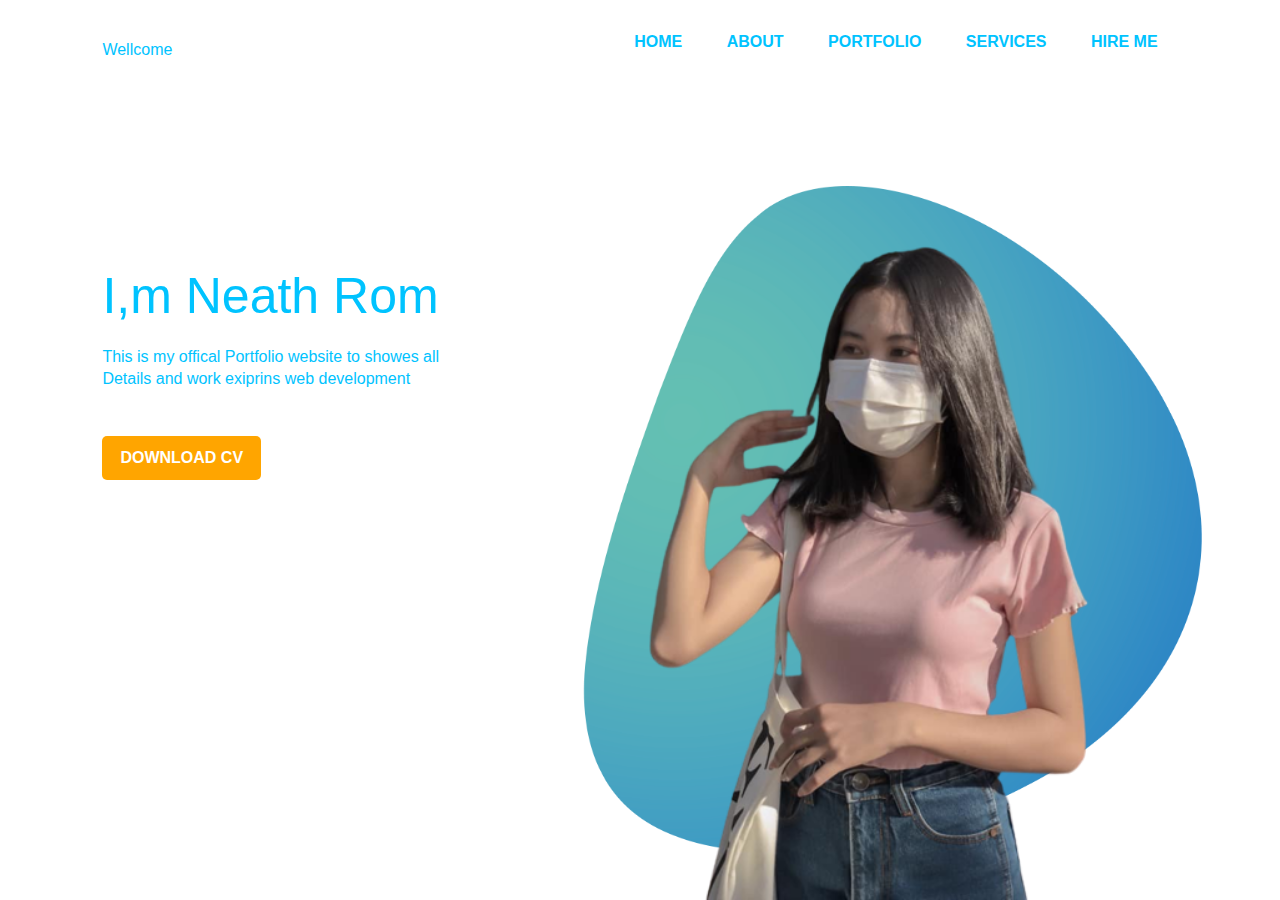
==== index.html @ 09c6bb6c "Add files via upload" ====
<!DOCTYPE html>
<html lang="en">
<head>
    <meta charset="UTF-8">
    <meta http-equiv="X-UA-Compatible" content="IE=edge">
    <meta name="viewport" content="width=device-width, initial-scale=1.0">
    <title>Personle Portfolio Website By Tayninh</title>
    <link rel="stylesheet" href="style.css">
    <link href="https://cdn.jsdelivr.net/npm/bootstrap@5.2.3/dist/css/bootstrap.min.css" rel="stylesheet">
    <script src="https://cdn.jsdelivr.net/npm/bootstrap@5.2.3/dist/js/bootstrap.bundle.min.js"></script>
</head>
<body>
    <div class="hero">
        <nav>
            <span>Wellcome</span></h1>
            <ul>
                <li><a href="#">HOME</a></li>
                <li><a href="#">ABOUT</a></li>
                <li><a href="#">PORTFOLIO</a></li>
                <li><a href="#">SERVICES</a></li>
                <li><a href="#">HIRE ME</a></li>
            </ul>
        </nav>
        <div class="detel">
            <h1>I,m Neath <span>Rom</span></h1>
            <p>This is my offical Portfolio website to showes all
                <br>Details and work exiprins web development
            </p>
            <a href="#">DOWNLOAD CV</a>
        </div>
        <div class="images">
            <img src="images/shape1.png" class="shape">
            <img src="images/girl.png" class="girl">
        </div>
    </div>
</body>
</html>
---- style.css ----
*{
    margin: 0;
    padding: 0;
    font-family: sans-serif;
}

.hero{
    position: relative;
    width: 100%;
    height: 100vh;
    background: #ffffff;
}
nav{
    display: flex;
    width: 84%;
    margin: auto;
    padding: 20px 0;
    align-items: center;
    justify-content: space-between;
}
nav ul li{
    display: inline-block;
    list-style: none;
    margin: 10px 20px;

}

nav ul li a{
    text-decoration: none;
    color: rgb(0, 195, 255);
    font-weight: bold;
}

nav ul li a:hover{
    color: rgb(0, 195, 255);
}
.detel{
    margin-left: 8%;
    margin-top: 13%;
    

}
.detel h1{
    font-size: 50PX;
    color: rgb(0, 195, 255);
    margin-bottom: 20PX;
}
span{
    color: rgb(0, 195, 255);
}
.detel p{
    color:rgb(0, 195, 255);
    line-height: 22px;
}
.detel a{
    background: orange;
    color: white;
    padding: 10px 18px;
    text-decoration: none;
    font-weight: bold;
    display: inline-block;
    margin: 30px 0;
    border-radius: 5px;

}

.images {
    width: 45%;
    height: 80%;
    position: absolute;
    bottom: 0;
    right: 100px;
}
.images img{
    height: 100%;
    position: absolute;
    left: 50%;
    bottom: 0;
    transform: translateX(-50%);
    transition: bottom 1s, left 1s;
}
.images:hover .shape{
    bottom: 40px;
}
.images:hover .girl{
    left: 45%;
}
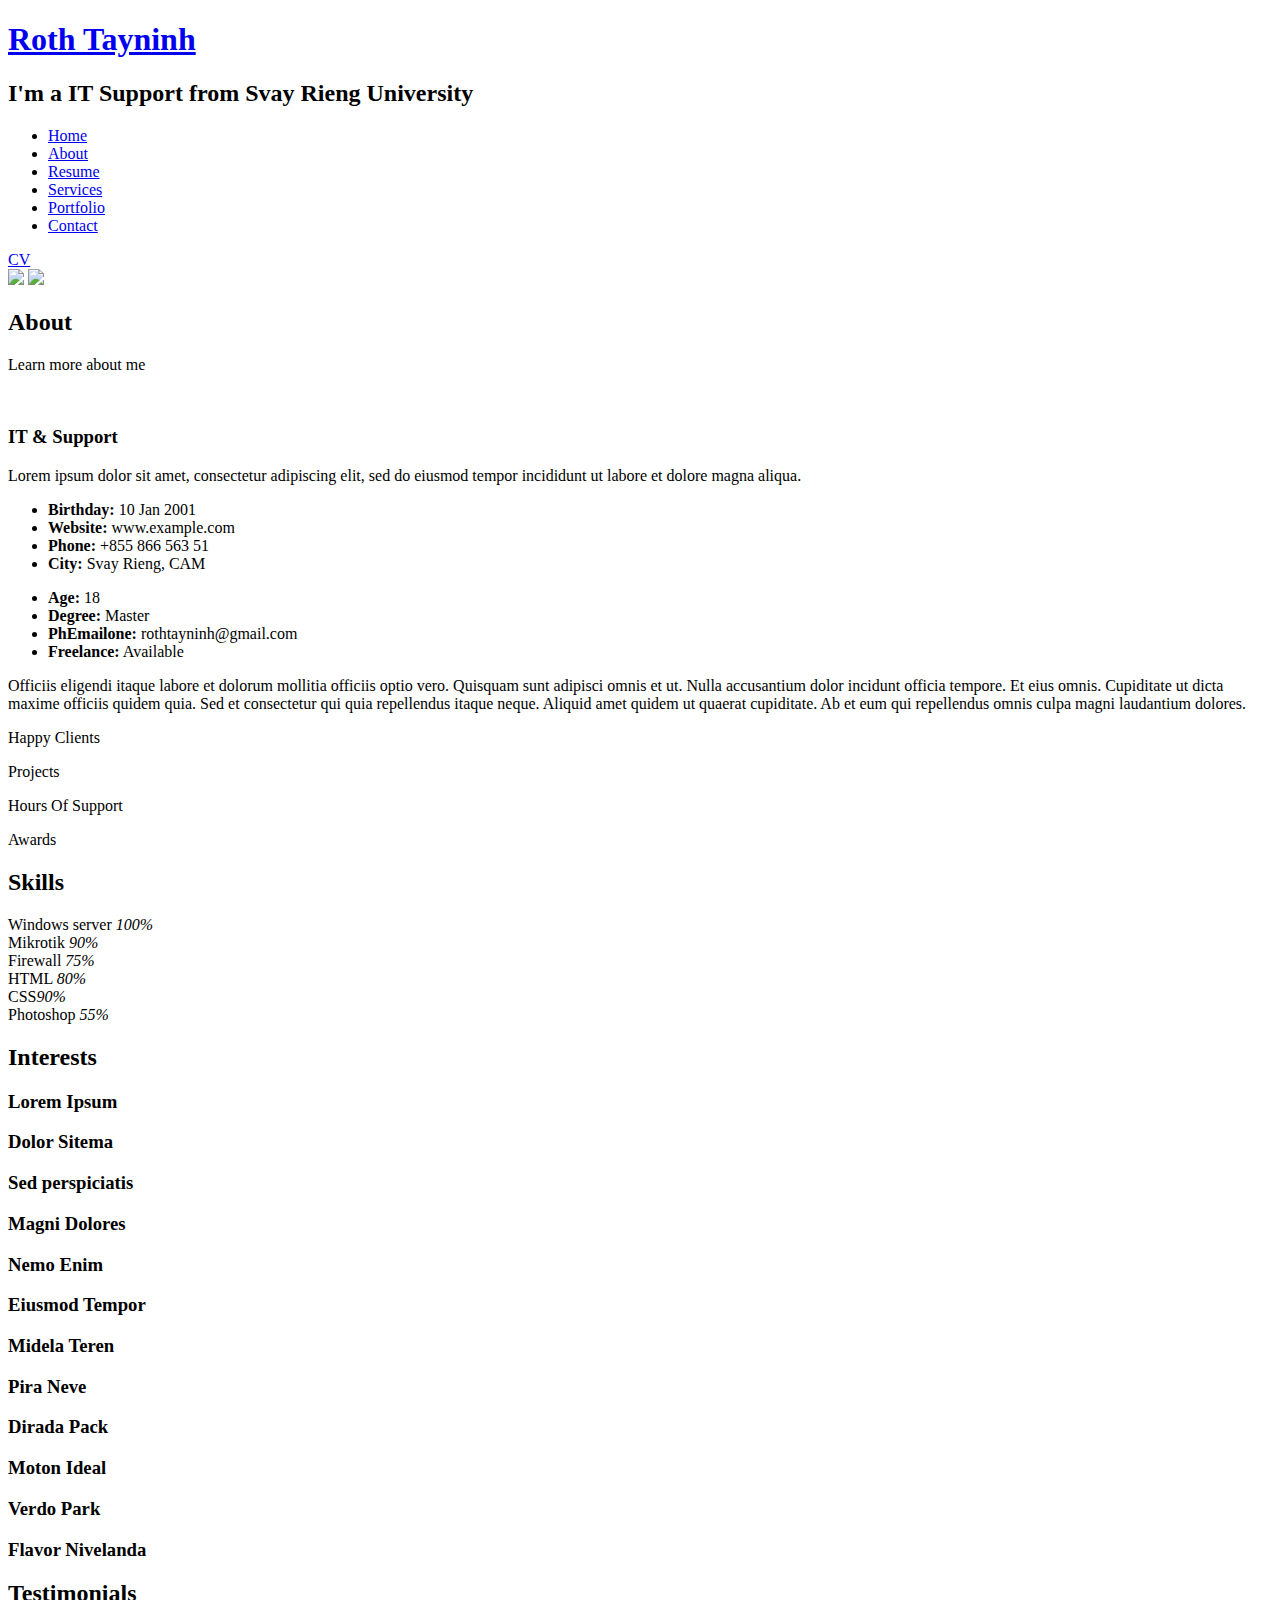
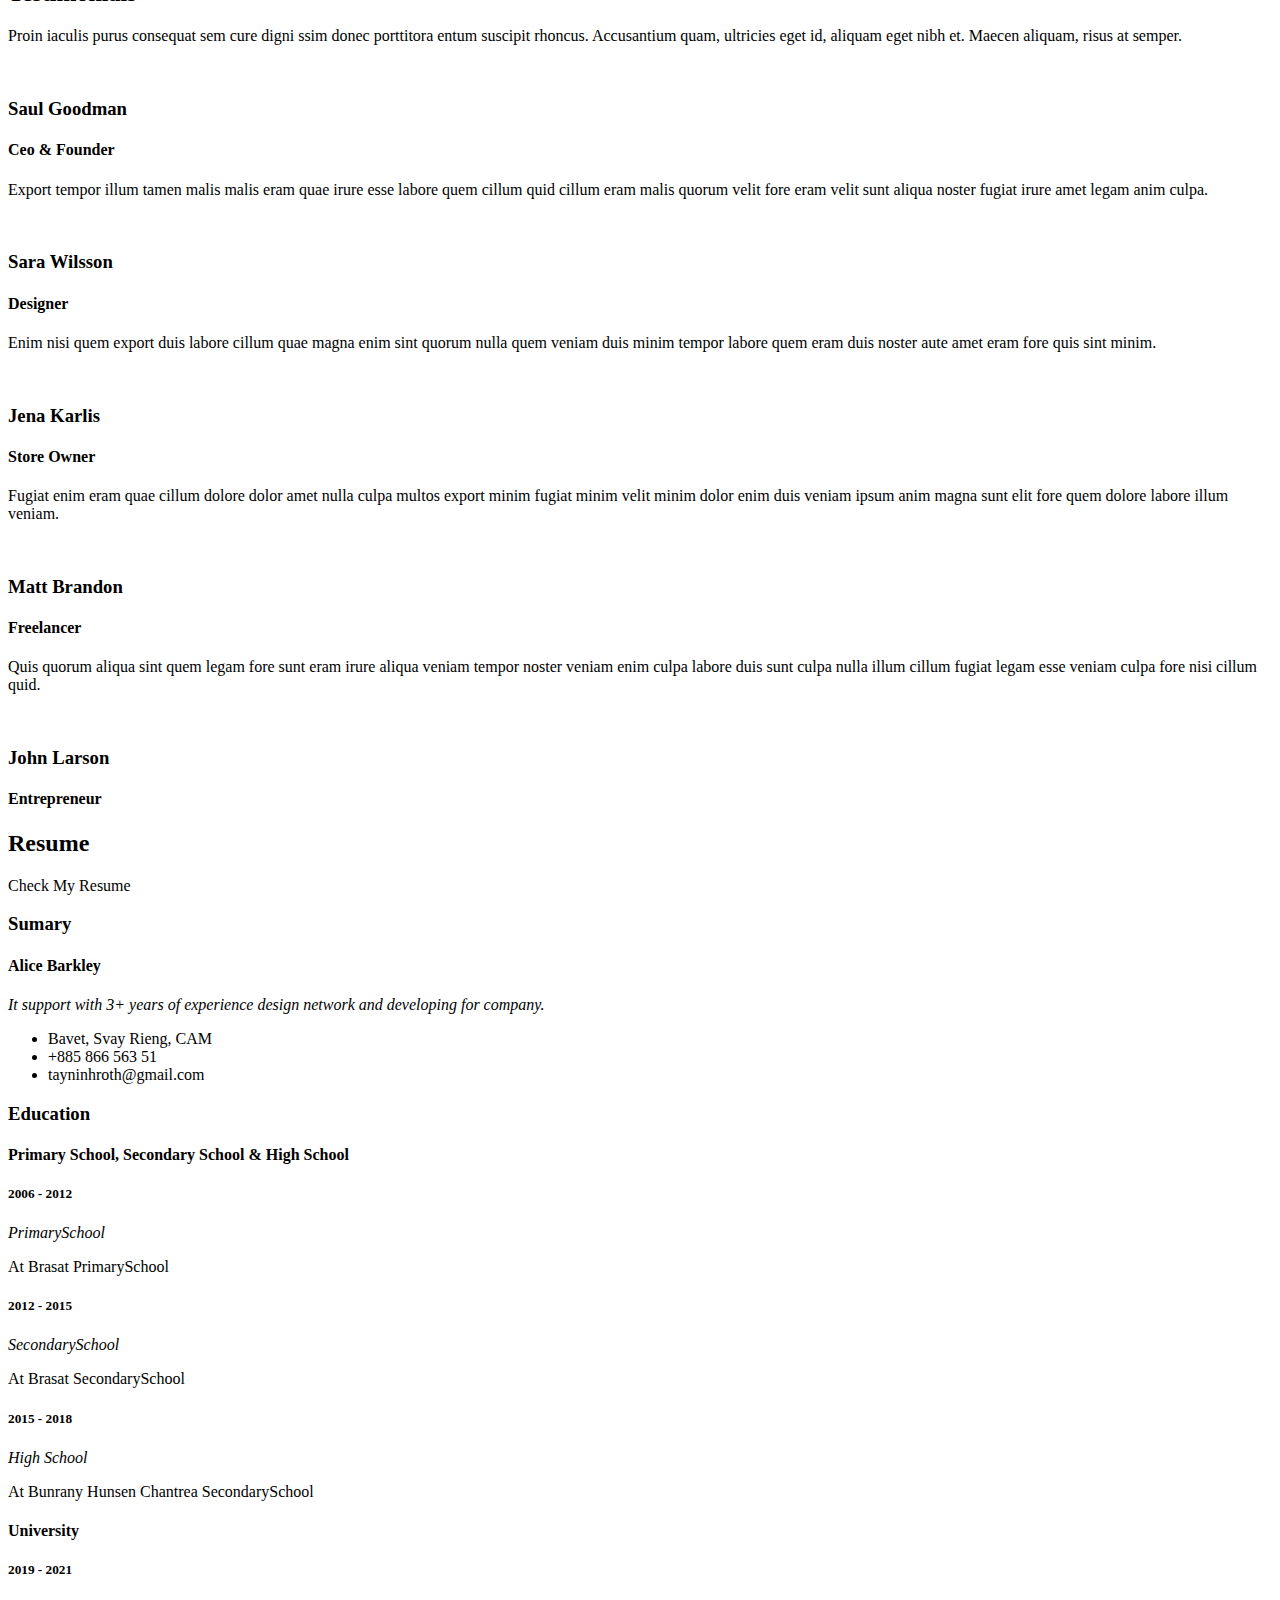
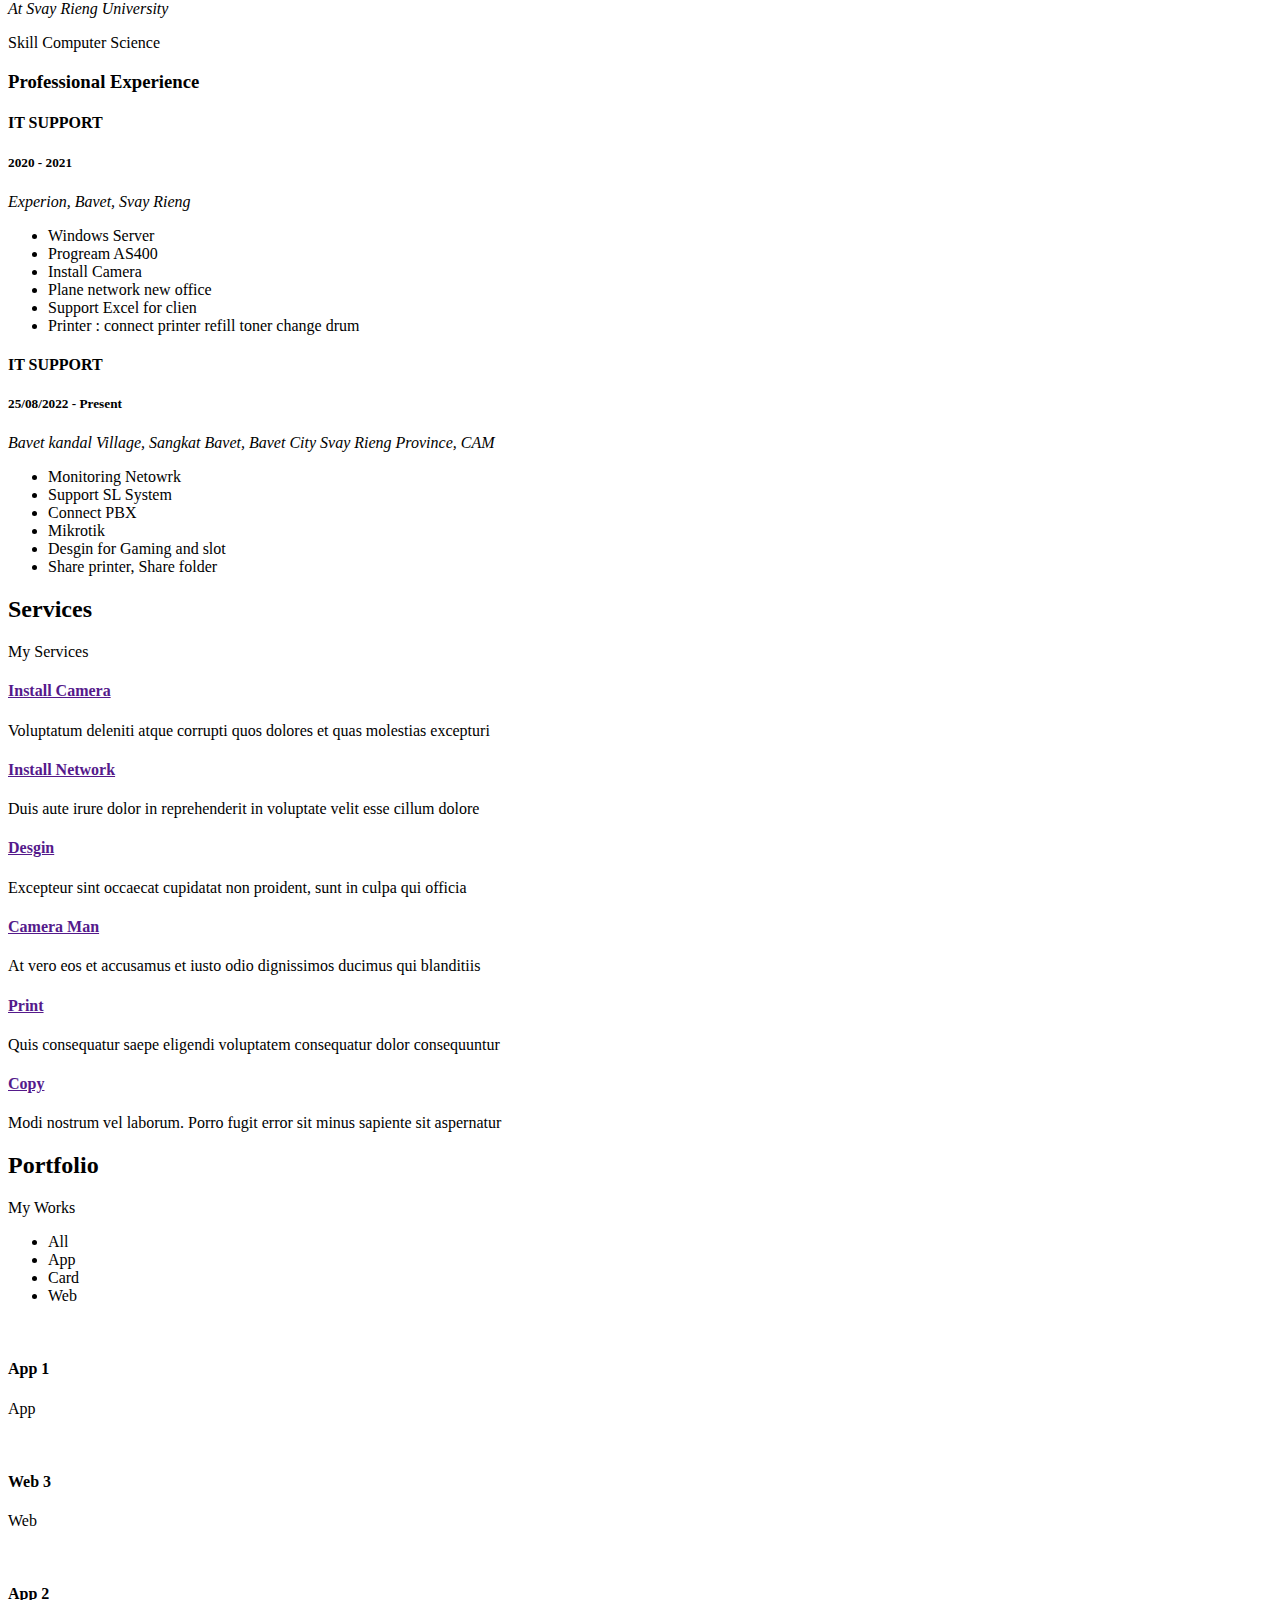
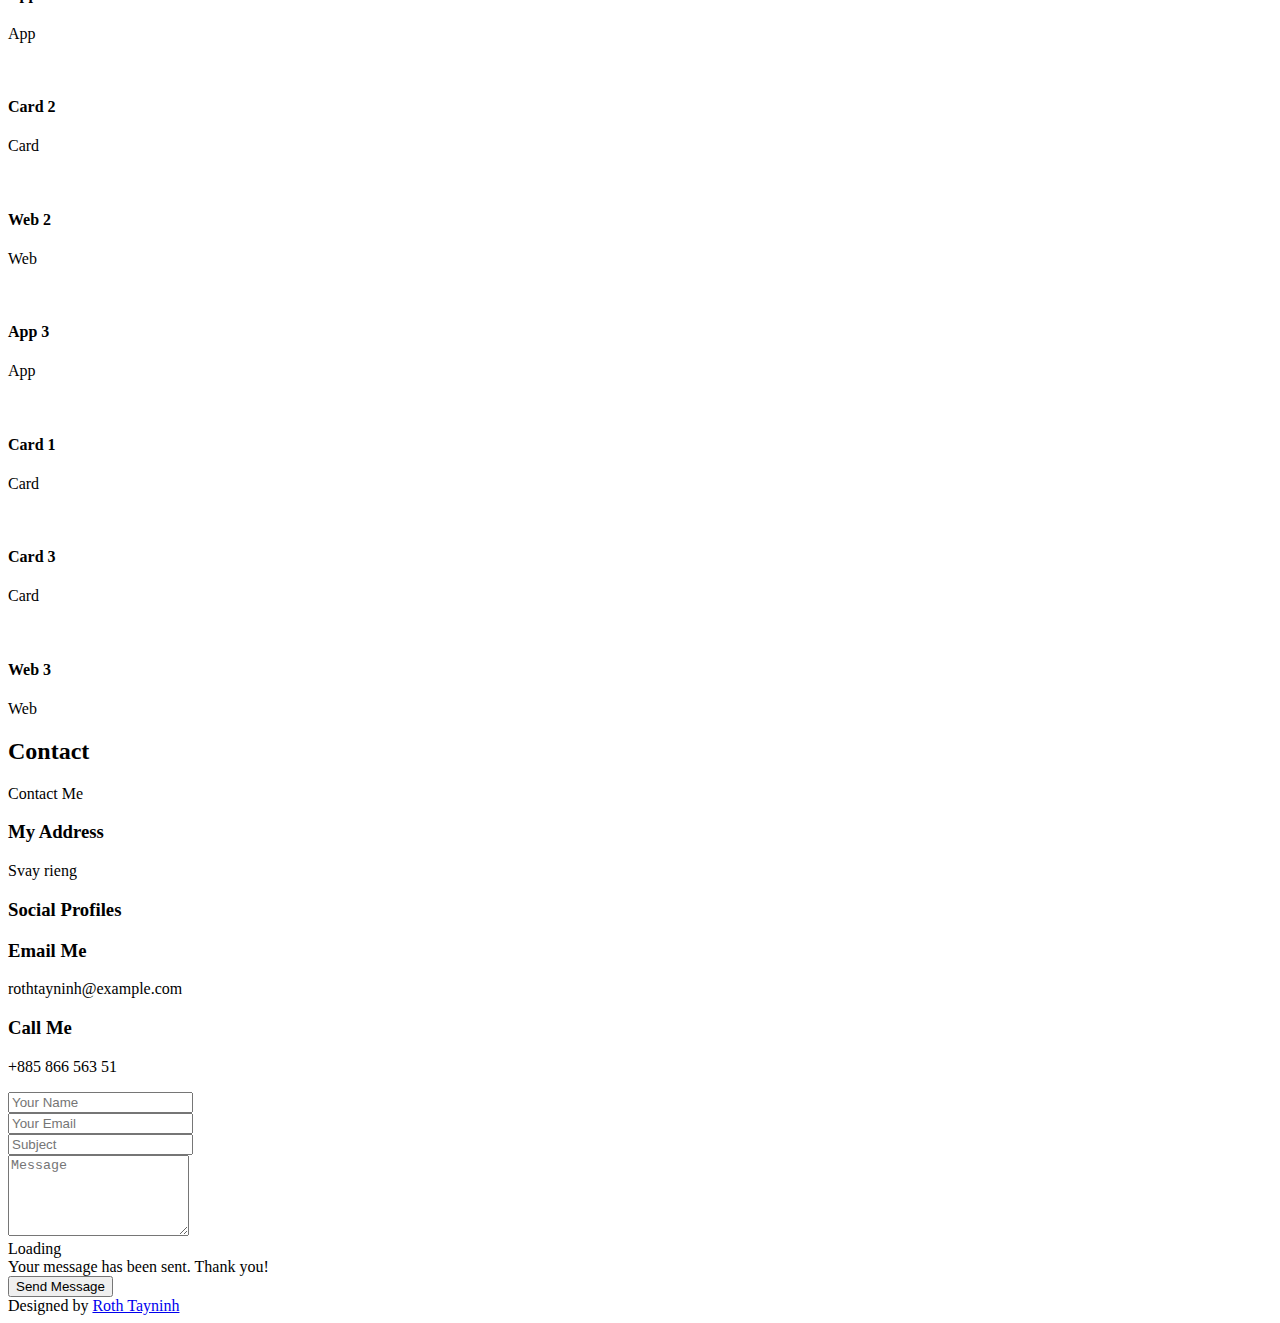
==== commit 0a37ee37: "Add files via upload" ====
--- a/index.html
+++ b/index.html
@@ -1,37 +1,794 @@
 <!DOCTYPE html>
 <html lang="en">
+
 <head>
-    <meta charset="UTF-8">
-    <meta http-equiv="X-UA-Compatible" content="IE=edge">
-    <meta name="viewport" content="width=device-width, initial-scale=1.0">
-    <title>Personle Portfolio Website By Tayninh</title>
-    <link rel="stylesheet" href="style.css">
-    <link href="https://cdn.jsdelivr.net/npm/bootstrap@5.2.3/dist/css/bootstrap.min.css" rel="stylesheet">
-    <script src="https://cdn.jsdelivr.net/npm/bootstrap@5.2.3/dist/js/bootstrap.bundle.min.js"></script>
+  <meta charset="utf-8">
+  <meta content="width=device-width, initial-scale=1.0" name="viewport">
+
+  <title>Personal Bootstrap Template</title>
+  <meta content="" name="description">
+  <meta content="" name="keywords">
+
+  <!-- Favicons -->
+  <link href="assets/img/favicon.png" rel="icon">
+  <link href="assets/img/apple-touch-icon.png" rel="apple-touch-icon">
+
+  <!-- Google Fonts -->
+  <link href="https://fonts.googleapis.com/css?family=Open+Sans:300,300i,400,400i,600,600i,700,700i|Raleway:300,300i,400,400i,500,500i,600,600i,700,700i|Poppins:300,300i,400,400i,500,500i,600,600i,700,700i" rel="stylesheet">
+
+  <!-- Vendor CSS Files -->
+  <link href="assets/vendor/bootstrap/css/bootstrap.min.css" rel="stylesheet">
+  <link href="assets/vendor/bootstrap-icons/bootstrap-icons.css" rel="stylesheet">
+  <link href="assets/vendor/boxicons/css/boxicons.min.css" rel="stylesheet">
+  <link href="assets/vendor/glightbox/css/glightbox.min.css" rel="stylesheet">
+  <link href="assets/vendor/remixicon/remixicon.css" rel="stylesheet">
+  <link href="assets/vendor/swiper/swiper-bundle.min.css" rel="stylesheet">
+
+  <!-- Template Main CSS File -->
+  <link href="assets/css/style.css" rel="stylesheet">
+
+  <!-- =======================================================
+  * Template Name: Personal
+  * Updated: Jul 27 2023 with Bootstrap v5.3.1
+  * Template URL: https://bootstrapmade.com/personal-free-resume-bootstrap-template/
+  * Author: BootstrapMade.com
+  * License: https://bootstrapmade.com/license/
+  ======================================================== -->
 </head>
+
 <body>
-    <div class="hero">
-        <nav>
-            <span>Wellcome</span></h1>
+
+  <!-- ======= Header ======= -->
+  <header id="header">
+    <div class="container">
+
+      <h1><a href="index.html">Roth Tayninh</a></h1>
+      <!-- Uncomment below if you prefer to use an image logo -->
+      <!-- <a href="index.html" class="mr-auto"><img src="assets/img/logo.png" alt="" class="img-fluid"></a> -->
+      <h2>I'm a <span>IT Support</span> from Svay Rieng University</h2>
+
+      <nav id="navbar" class="navbar">
+        <ul>
+          <li><a class="nav-link active" href="#header">Home</a></li>
+          <li><a class="nav-link" href="#about">About</a></li>
+          <li><a class="nav-link" href="#resume">Resume</a></li>
+          <li><a class="nav-link" href="#services">Services</a></li>
+          <li><a class="nav-link" href="#portfolio">Portfolio</a></li>
+          <li><a class="nav-link" href="#contact">Contact</a></li>
+        </ul>
+        <i class="bi bi-list mobile-nav-toggle"></i>
+      </nav><!-- .navbar -->
+
+      <div class="social-links">
+        <a href="#" class="facebook"><i class="bi bi-facebook"></i></a>
+        <a href="#" class="instagram"><i class="bi bi-instagram"></i></a>
+        <a href="https://t.me/rothtayninh" class="telegram"><i class="bi bi-telegram"></i></a>
+        <a href="https://www.youtube.com/channel/UCRRHd4rrUDkobXG93uAYiHg" class="youtube"><i class="bi bi-youtube"></i></a>
+        <a href="assets/img/cv.pdf" download>CV</a>
+      </div>
+    </div>
+  </header><!-- End Header -->
+  <div class="images">
+    <img src="assets/img/shape1.png" class="shape">
+    <img src="assets/img/girl.png" class="girl">
+</div>
+
+  <!-- ======= About Section ======= -->
+  <section id="about" class="about">
+
+    <!-- ======= About Me ======= -->
+    <div class="about-me container">
+
+      <div class="section-title">
+        <h2>About</h2>
+        <p>Learn more about me</p>
+      </div>
+
+      <div class="row">
+        <div class="col-lg-4" data-aos="fade-right">
+          <img src="assets/img/me1.png" class="img-fluid" alt="">
+        </div>
+        <div class="col-lg-8 pt-4 pt-lg-0 content" data-aos="fade-left">
+          <h3>IT &amp; Support</h3>
+          <p class="fst-italic">
+            Lorem ipsum dolor sit amet, consectetur adipiscing elit, sed do eiusmod tempor incididunt ut labore et dolore
+            magna aliqua.
+          </p>
+          <div class="row">
+            <div class="col-lg-6">
+              <ul>
+                <li><i class="bi bi-chevron-right"></i> <strong>Birthday:</strong> <span>10 Jan 2001</span></li>
+                <li><i class="bi bi-chevron-right"></i> <strong>Website:</strong> <span>www.example.com</span></li>
+                <li><i class="bi bi-chevron-right"></i> <strong>Phone:</strong> <span>+855 866 563 51</span></li>
+                <li><i class="bi bi-chevron-right"></i> <strong>City:</strong> <span>Svay Rieng, CAM</span></li>
+              </ul>
+            </div>
+            <div class="col-lg-6">
+              <ul>
+                <li><i class="bi bi-chevron-right"></i> <strong>Age:</strong> <span>18</span></li>
+                <li><i class="bi bi-chevron-right"></i> <strong>Degree:</strong> <span>Master</span></li>
+                <li><i class="bi bi-chevron-right"></i> <strong>PhEmailone:</strong> <span>rothtayninh@gmail.com</span></li>
+                <li><i class="bi bi-chevron-right"></i> <strong>Freelance:</strong> <span>Available</span></li>
+              </ul>
+            </div>
+          </div>
+          <p>
+            Officiis eligendi itaque labore et dolorum mollitia officiis optio vero. Quisquam sunt adipisci omnis et ut. Nulla accusantium dolor incidunt officia tempore. Et eius omnis.
+            Cupiditate ut dicta maxime officiis quidem quia. Sed et consectetur qui quia repellendus itaque neque. Aliquid amet quidem ut quaerat cupiditate. Ab et eum qui repellendus omnis culpa magni laudantium dolores.
+          </p>
+        </div>
+      </div>
+
+    </div><!-- End About Me -->
+
+    <!-- ======= Counts ======= -->
+    <div class="counts container">
+
+      <div class="row">
+
+        <div class="col-lg-3 col-md-6">
+          <div class="count-box">
+            <i class="bi bi-emoji-smile"></i>
+            <span data-purecounter-start="0" data-purecounter-end="232" data-purecounter-duration="1" class="purecounter"></span>
+            <p>Happy Clients</p>
+          </div>
+        </div>
+
+        <div class="col-lg-3 col-md-6 mt-5 mt-md-0">
+          <div class="count-box">
+            <i class="bi bi-journal-richtext"></i>
+            <span data-purecounter-start="0" data-purecounter-end="521" data-purecounter-duration="1" class="purecounter"></span>
+            <p>Projects</p>
+          </div>
+        </div>
+
+        <div class="col-lg-3 col-md-6 mt-5 mt-lg-0">
+          <div class="count-box">
+            <i class="bi bi-headset"></i>
+            <span data-purecounter-start="0" data-purecounter-end="1463" data-purecounter-duration="1" class="purecounter"></span>
+            <p>Hours Of Support</p>
+          </div>
+        </div>
+
+        <div class="col-lg-3 col-md-6 mt-5 mt-lg-0">
+          <div class="count-box">
+            <i class="bi bi-award"></i>
+            <span data-purecounter-start="0" data-purecounter-end="24" data-purecounter-duration="1" class="purecounter"></span>
+            <p>Awards</p>
+          </div>
+        </div>
+
+      </div>
+
+    </div><!-- End Counts -->
+
+    <!-- ======= Skills  ======= -->
+    <div class="skills container">
+
+      <div class="section-title">
+        <h2>Skills</h2>
+      </div>
+
+      <div class="row skills-content">
+
+        <div class="col-lg-6">
+
+          <div class="progress">
+            <span class="skill">Windows server <i class="val">100%</i></span>
+            <div class="progress-bar-wrap">
+              <div class="progress-bar" role="progressbar" aria-valuenow="100" aria-valuemin="0" aria-valuemax="100"></div>
+            </div>
+          </div>
+
+          <div class="progress">
+            <span class="skill">Mikrotik <i class="val">90%</i></span>
+            <div class="progress-bar-wrap">
+              <div class="progress-bar" role="progressbar" aria-valuenow="90" aria-valuemin="0" aria-valuemax="100"></div>
+            </div>
+          </div>
+
+          <div class="progress">
+            <span class="skill">Firewall <i class="val">75%</i></span>
+            <div class="progress-bar-wrap">
+              <div class="progress-bar" role="progressbar" aria-valuenow="75" aria-valuemin="0" aria-valuemax="100"></div>
+            </div>
+          </div>
+
+        </div>
+
+        <div class="col-lg-6">
+
+          <div class="progress">
+            <span class="skill">HTML <i class="val">80%</i></span>
+            <div class="progress-bar-wrap">
+              <div class="progress-bar" role="progressbar" aria-valuenow="80" aria-valuemin="0" aria-valuemax="100"></div>
+            </div>
+          </div>
+
+          <div class="progress">
+            <span class="skill">CSS<i class="val">90%</i></span>
+            <div class="progress-bar-wrap">
+              <div class="progress-bar" role="progressbar" aria-valuenow="90" aria-valuemin="0" aria-valuemax="100"></div>
+            </div>
+          </div>
+
+          <div class="progress">
+            <span class="skill">Photoshop <i class="val">55%</i></span>
+            <div class="progress-bar-wrap">
+              <div class="progress-bar" role="progressbar" aria-valuenow="55" aria-valuemin="0" aria-valuemax="100"></div>
+            </div>
+          </div>
+
+        </div>
+
+      </div>
+
+    </div><!-- End Skills -->
+
+    <!-- ======= Interests ======= -->
+    <div class="interests container">
+
+      <div class="section-title">
+        <h2>Interests</h2>
+      </div>
+
+      <div class="row">
+        <div class="col-lg-3 col-md-4">
+          <div class="icon-box">
+            <i class="ri-store-line" style="color: #ffbb2c;"></i>
+            <h3>Lorem Ipsum</h3>
+          </div>
+        </div>
+        <div class="col-lg-3 col-md-4 mt-4 mt-md-0">
+          <div class="icon-box">
+            <i class="ri-bar-chart-box-line" style="color: #5578ff;"></i>
+            <h3>Dolor Sitema</h3>
+          </div>
+        </div>
+        <div class="col-lg-3 col-md-4 mt-4 mt-md-0">
+          <div class="icon-box">
+            <i class="ri-calendar-todo-line" style="color: #e80368;"></i>
+            <h3>Sed perspiciatis</h3>
+          </div>
+        </div>
+        <div class="col-lg-3 col-md-4 mt-4 mt-lg-0">
+          <div class="icon-box">
+            <i class="ri-paint-brush-line" style="color: #e361ff;"></i>
+            <h3>Magni Dolores</h3>
+          </div>
+        </div>
+        <div class="col-lg-3 col-md-4 mt-4">
+          <div class="icon-box">
+            <i class="ri-database-2-line" style="color: #47aeff;"></i>
+            <h3>Nemo Enim</h3>
+          </div>
+        </div>
+        <div class="col-lg-3 col-md-4 mt-4">
+          <div class="icon-box">
+            <i class="ri-gradienter-line" style="color: #ffa76e;"></i>
+            <h3>Eiusmod Tempor</h3>
+          </div>
+        </div>
+        <div class="col-lg-3 col-md-4 mt-4">
+          <div class="icon-box">
+            <i class="ri-file-list-3-line" style="color: #11dbcf;"></i>
+            <h3>Midela Teren</h3>
+          </div>
+        </div>
+        <div class="col-lg-3 col-md-4 mt-4">
+          <div class="icon-box">
+            <i class="ri-price-tag-2-line" style="color: #4233ff;"></i>
+            <h3>Pira Neve</h3>
+          </div>
+        </div>
+        <div class="col-lg-3 col-md-4 mt-4">
+          <div class="icon-box">
+            <i class="ri-anchor-line" style="color: #b2904f;"></i>
+            <h3>Dirada Pack</h3>
+          </div>
+        </div>
+        <div class="col-lg-3 col-md-4 mt-4">
+          <div class="icon-box">
+            <i class="ri-disc-line" style="color: #b20969;"></i>
+            <h3>Moton Ideal</h3>
+          </div>
+        </div>
+        <div class="col-lg-3 col-md-4 mt-4">
+          <div class="icon-box">
+            <i class="ri-base-station-line" style="color: #ff5828;"></i>
+            <h3>Verdo Park</h3>
+          </div>
+        </div>
+        <div class="col-lg-3 col-md-4 mt-4">
+          <div class="icon-box">
+            <i class="ri-fingerprint-line" style="color: #29cc61;"></i>
+            <h3>Flavor Nivelanda</h3>
+          </div>
+        </div>
+      </div>
+
+    </div><!-- End Interests -->
+
+    <!-- ======= Testimonials ======= -->
+    <div class="testimonials container">
+
+      <div class="section-title">
+        <h2>Testimonials</h2>
+      </div>
+
+      <div class="testimonials-slider swiper" data-aos="fade-up" data-aos-delay="100">
+        <div class="swiper-wrapper">
+
+          <div class="swiper-slide">
+            <div class="testimonial-item">
+              <p>
+                <i class="bx bxs-quote-alt-left quote-icon-left"></i>
+                Proin iaculis purus consequat sem cure digni ssim donec porttitora entum suscipit rhoncus. Accusantium quam, ultricies eget id, aliquam eget nibh et. Maecen aliquam, risus at semper.
+                <i class="bx bxs-quote-alt-right quote-icon-right"></i>
+              </p>
+              <img src="assets/img/testimonials/testimonials-1.jpg" class="testimonial-img" alt="">
+              <h3>Saul Goodman</h3>
+              <h4>Ceo &amp; Founder</h4>
+            </div>
+          </div><!-- End testimonial item -->
+
+          <div class="swiper-slide">
+            <div class="testimonial-item">
+              <p>
+                <i class="bx bxs-quote-alt-left quote-icon-left"></i>
+                Export tempor illum tamen malis malis eram quae irure esse labore quem cillum quid cillum eram malis quorum velit fore eram velit sunt aliqua noster fugiat irure amet legam anim culpa.
+                <i class="bx bxs-quote-alt-right quote-icon-right"></i>
+              </p>
+              <img src="assets/img/testimonials/testimonials-2.jpg" class="testimonial-img" alt="">
+              <h3>Sara Wilsson</h3>
+              <h4>Designer</h4>
+            </div>
+          </div><!-- End testimonial item -->
+
+          <div class="swiper-slide">
+            <div class="testimonial-item">
+              <p>
+                <i class="bx bxs-quote-alt-left quote-icon-left"></i>
+                Enim nisi quem export duis labore cillum quae magna enim sint quorum nulla quem veniam duis minim tempor labore quem eram duis noster aute amet eram fore quis sint minim.
+                <i class="bx bxs-quote-alt-right quote-icon-right"></i>
+              </p>
+              <img src="assets/img/testimonials/testimonials-3.jpg" class="testimonial-img" alt="">
+              <h3>Jena Karlis</h3>
+              <h4>Store Owner</h4>
+            </div>
+          </div><!-- End testimonial item -->
+
+          <div class="swiper-slide">
+            <div class="testimonial-item">
+              <p>
+                <i class="bx bxs-quote-alt-left quote-icon-left"></i>
+                Fugiat enim eram quae cillum dolore dolor amet nulla culpa multos export minim fugiat minim velit minim dolor enim duis veniam ipsum anim magna sunt elit fore quem dolore labore illum veniam.
+                <i class="bx bxs-quote-alt-right quote-icon-right"></i>
+              </p>
+              <img src="assets/img/testimonials/testimonials-4.jpg" class="testimonial-img" alt="">
+              <h3>Matt Brandon</h3>
+              <h4>Freelancer</h4>
+            </div>
+          </div><!-- End testimonial item -->
+
+          <div class="swiper-slide">
+            <div class="testimonial-item">
+              <p>
+                <i class="bx bxs-quote-alt-left quote-icon-left"></i>
+                Quis quorum aliqua sint quem legam fore sunt eram irure aliqua veniam tempor noster veniam enim culpa labore duis sunt culpa nulla illum cillum fugiat legam esse veniam culpa fore nisi cillum quid.
+                <i class="bx bxs-quote-alt-right quote-icon-right"></i>
+              </p>
+              <img src="assets/img/testimonials/testimonials-5.jpg" class="testimonial-img" alt="">
+              <h3>John Larson</h3>
+              <h4>Entrepreneur</h4>
+            </div>
+          </div><!-- End testimonial item -->
+
+        </div>
+        <div class="swiper-pagination"></div>
+      </div>
+
+      <div class="owl-carousel testimonials-carousel">
+
+      </div>
+
+    </div><!-- End Testimonials  -->
+
+  </section><!-- End About Section -->
+
+  <!-- ======= Resume Section ======= -->
+  <section id="resume" class="resume">
+    <div class="container">
+
+      <div class="section-title">
+        <h2>Resume</h2>
+        <p>Check My Resume</p>
+      </div>
+
+      <div class="row">
+        <div class="col-lg-6">
+          <h3 class="resume-title">Sumary</h3>
+          <div class="resume-item pb-0">
+            <h4>Alice Barkley</h4>
+            <p><em>It support with 3+ years of experience design network and developing for company.</em></p>
+            <p>
             <ul>
-                <li><a href="#">HOME</a></li>
-                <li><a href="#">ABOUT</a></li>
-                <li><a href="#">PORTFOLIO</a></li>
-                <li><a href="#">SERVICES</a></li>
-                <li><a href="#">HIRE ME</a></li>
+              <li>Bavet, Svay Rieng, CAM</li>
+              <li>+885 866 563 51</li>
+              <li>tayninhroth@gmail.com</li>
             </ul>
-        </nav>
-        <div class="detel">
-            <h1>I,m Neath <span>Rom</span></h1>
-            <p>This is my offical Portfolio website to showes all
-                <br>Details and work exiprins web development
             </p>
-            <a href="#">DOWNLOAD CV</a>
-        </div>
-        <div class="images">
-            <img src="images/shape1.png" class="shape">
-            <img src="images/girl.png" class="girl">
-        </div>
+          </div>
+
+          <h3 class="resume-title">Education</h3>
+          <div class="resume-item">
+            <h4>Primary School, Secondary​ School &amp; High School</h4>
+            <h5>2006 - 2012</h5>
+            <p><em> PrimarySchool</em></p>
+            <p> At Brasat PrimarySchool</p>
+            <h5>2012 - 2015</h5>
+            <p><em> SecondarySchool</em></p>
+            <p> At Brasat SecondarySchool</p>
+            <h5>2015 - 2018</h5>
+            <p><em> High School</em></p>
+            <p> At Bunrany Hunsen Chantrea SecondarySchool</p>
+
+          </div>
+          <div class="resume-item">
+            <h4>University</h4>
+            <h5>2019 - 2021</h5>
+            <p><em>At Svay Rieng University</em></p>
+            <p>Skill  Computer Science</p>
+          </div>
+        </div>
+        <div class="col-lg-6">
+          <h3 class="resume-title">Professional Experience</h3>
+          <div class="resume-item">
+            <h4>IT SUPPORT</h4>
+            <h5>2020 - 2021</h5>
+            <p><em>Experion, Bavet, Svay Rieng </em></p>
+            <p>
+            <ul>
+              <li>Windows Server</li>
+              <li>Progream AS400</li>
+              <li>Install Camera</li>
+              <li>Plane network new office</li>
+              <li>Support Excel for clien</li>
+              <li>Printer : connect printer refill toner change drum</li>
+            </ul>
+            </p>
+          </div>
+          <div class="resume-item">
+            <h4>IT SUPPORT</h4>
+            <h5>25/08/2022 - Present</h5>
+            <p><em>Bavet kandal Village, Sangkat Bavet, Bavet City Svay Rieng Province, CAM</em></p>
+            <p>
+            <ul>
+              <li>Monitoring Netowrk</li>
+              <li>Support SL System </li>
+              <li>Connect PBX</li>
+              <li>Mikrotik</li>
+              <li>Desgin for Gaming and slot </li>
+              <li>Share printer, Share folder</li>
+            </ul>
+            </p>
+          </div>
+        </div>
+      </div>
+
     </div>
+  </section><!-- End Resume Section -->
+
+  <!-- ======= Services Section ======= -->
+  <section id="services" class="services">
+    <div class="container">
+
+      <div class="section-title">
+        <h2>Services</h2>
+        <p>My Services</p>
+      </div>
+
+      <div class="row">
+        <div class="col-lg-4 col-md-6 d-flex align-items-stretch">
+          <div class="icon-box">
+            <div class="icon"><i class="bx bxl-dribbble"></i></div>
+            <h4><a href="">Install Camera</a></h4>
+            <p>Voluptatum deleniti atque corrupti quos dolores et quas molestias excepturi</p>
+          </div>
+        </div>
+
+        <div class="col-lg-4 col-md-6 d-flex align-items-stretch mt-4 mt-md-0">
+          <div class="icon-box">
+            <div class="icon"><i class="bx bx-file"></i></div>
+            <h4><a href="">Install Network</a></h4>
+            <p>Duis aute irure dolor in reprehenderit in voluptate velit esse cillum dolore</p>
+          </div>
+        </div>
+
+        <div class="col-lg-4 col-md-6 d-flex align-items-stretch mt-4 mt-lg-0">
+          <div class="icon-box">
+            <div class="icon"><i class="bx bx-tachometer"></i></div>
+            <h4><a href="">Desgin</a></h4>
+            <p>Excepteur sint occaecat cupidatat non proident, sunt in culpa qui officia</p>
+          </div>
+        </div>
+
+        <div class="col-lg-4 col-md-6 d-flex align-items-stretch mt-4">
+          <div class="icon-box">
+            <div class="icon"><i class="bx bx-world"></i></div>
+            <h4><a href="">Camera Man</a></h4>
+            <p>At vero eos et accusamus et iusto odio dignissimos ducimus qui blanditiis</p>
+          </div>
+        </div>
+
+        <div class="col-lg-4 col-md-6 d-flex align-items-stretch mt-4">
+          <div class="icon-box">
+            <div class="icon"><i class="bx bx-slideshow"></i></div>
+            <h4><a href="">Print</a></h4>
+            <p>Quis consequatur saepe eligendi voluptatem consequatur dolor consequuntur</p>
+          </div>
+        </div>
+
+        <div class="col-lg-4 col-md-6 d-flex align-items-stretch mt-4">
+          <div class="icon-box">
+            <div class="icon"><i class="bx bx-arch"></i></div>
+            <h4><a href="">Copy</a></h4>
+            <p>Modi nostrum vel laborum. Porro fugit error sit minus sapiente sit aspernatur</p>
+          </div>
+        </div>
+
+      </div>
+
+    </div>
+  </section><!-- End Services Section -->
+
+  <!-- ======= Portfolio Section ======= -->
+  <section id="portfolio" class="portfolio">
+    <div class="container">
+
+      <div class="section-title">
+        <h2>Portfolio</h2>
+        <p>My Works</p>
+      </div>
+
+      <div class="row">
+        <div class="col-lg-12 d-flex justify-content-center">
+          <ul id="portfolio-flters">
+            <li data-filter="*" class="filter-active">All</li>
+            <li data-filter=".filter-app">App</li>
+            <li data-filter=".filter-card">Card</li>
+            <li data-filter=".filter-web">Web</li>
+          </ul>
+        </div>
+      </div>
+
+      <div class="row portfolio-container">
+
+        <div class="col-lg-4 col-md-6 portfolio-item filter-app">
+          <div class="portfolio-wrap">
+            <img src="assets/img/portfolio/portfolio-1.jpg" class="img-fluid" alt="">
+            <div class="portfolio-info">
+              <h4>App 1</h4>
+              <p>App</p>
+              <div class="portfolio-links">
+                <a href="assets/img/portfolio/portfolio-1.jpg" data-gallery="portfolioGallery" class="portfolio-lightbox" title="App 1"><i class="bx bx-plus"></i></a>
+                <a href="portfolio-details.html" data-gallery="portfolioDetailsGallery" data-glightbox="type: external" class="portfolio-details-lightbox" title="Portfolio Details"><i class="bx bx-link"></i></a>
+              </div>
+            </div>
+          </div>
+        </div>
+
+        <div class="col-lg-4 col-md-6 portfolio-item filter-web">
+          <div class="portfolio-wrap">
+            <img src="assets/img/portfolio/portfolio-2.jpg" class="img-fluid" alt="">
+            <div class="portfolio-info">
+              <h4>Web 3</h4>
+              <p>Web</p>
+              <div class="portfolio-links">
+                <a href="assets/img/portfolio/portfolio-2.jpg" data-gallery="portfolioGallery" class="portfolio-lightbox" title="Web 3"><i class="bx bx-plus"></i></a>
+                <a href="portfolio-details.html" data-gallery="portfolioDetailsGallery" data-glightbox="type: external" class="portfolio-details-lightbox" title="Portfolio Details"><i class="bx bx-link"></i></a>
+              </div>
+            </div>
+          </div>
+        </div>
+
+        <div class="col-lg-4 col-md-6 portfolio-item filter-app">
+          <div class="portfolio-wrap">
+            <img src="assets/img/portfolio/portfolio-3.jpg" class="img-fluid" alt="">
+            <div class="portfolio-info">
+              <h4>App 2</h4>
+              <p>App</p>
+              <div class="portfolio-links">
+                <a href="assets/img/portfolio/portfolio-3.jpg" data-gallery="portfolioGallery" class="portfolio-lightbox" title="App 2"><i class="bx bx-plus"></i></a>
+                <a href="portfolio-details.html" data-gallery="portfolioDetailsGallery" data-glightbox="type: external" class="portfolio-details-lightbox" title="Portfolio Details"><i class="bx bx-link"></i></a>
+              </div>
+            </div>
+          </div>
+        </div>
+
+        <div class="col-lg-4 col-md-6 portfolio-item filter-card">
+          <div class="portfolio-wrap">
+            <img src="assets/img/portfolio/portfolio-4.jpg" class="img-fluid" alt="">
+            <div class="portfolio-info">
+              <h4>Card 2</h4>
+              <p>Card</p>
+              <div class="portfolio-links">
+                <a href="assets/img/portfolio/portfolio-4.jpg" data-gallery="portfolioGallery" class="portfolio-lightbox" title="Card 2"><i class="bx bx-plus"></i></a>
+                <a href="portfolio-details.html" data-gallery="portfolioDetailsGallery" data-glightbox="type: external" class="portfolio-details-lightbox" title="Portfolio Details"><i class="bx bx-link"></i></a>
+              </div>
+            </div>
+          </div>
+        </div>
+
+        <div class="col-lg-4 col-md-6 portfolio-item filter-web">
+          <div class="portfolio-wrap">
+            <img src="assets/img/portfolio/portfolio-5.jpg" class="img-fluid" alt="">
+            <div class="portfolio-info">
+              <h4>Web 2</h4>
+              <p>Web</p>
+              <div class="portfolio-links">
+                <a href="assets/img/portfolio/portfolio-5.jpg" data-gallery="portfolioGallery" class="portfolio-lightbox" title="Web 2"><i class="bx bx-plus"></i></a>
+                <a href="portfolio-details.html" data-gallery="portfolioDetailsGallery" data-glightbox="type: external" class="portfolio-details-lightbox" title="Portfolio Details"><i class="bx bx-link"></i></a>
+              </div>
+            </div>
+          </div>
+        </div>
+
+        <div class="col-lg-4 col-md-6 portfolio-item filter-app">
+          <div class="portfolio-wrap">
+            <img src="assets/img/portfolio/portfolio-6.jpg" class="img-fluid" alt="">
+            <div class="portfolio-info">
+              <h4>App 3</h4>
+              <p>App</p>
+              <div class="portfolio-links">
+                <a href="assets/img/portfolio/portfolio-6.jpg" data-gallery="portfolioGallery" class="portfolio-lightbox" title="App 3"><i class="bx bx-plus"></i></a>
+                <a href="portfolio-details.html" data-gallery="portfolioDetailsGallery" data-glightbox="type: external" class="portfolio-details-lightbox" title="Portfolio Details"><i class="bx bx-link"></i></a>
+              </div>
+            </div>
+          </div>
+        </div>
+
+        <div class="col-lg-4 col-md-6 portfolio-item filter-card">
+          <div class="portfolio-wrap">
+            <img src="assets/img/portfolio/portfolio-7.jpg" class="img-fluid" alt="">
+            <div class="portfolio-info">
+              <h4>Card 1</h4>
+              <p>Card</p>
+              <div class="portfolio-links">
+                <a href="assets/img/portfolio/portfolio-7.jpg" data-gallery="portfolioGallery" class="portfolio-lightbox" title="Card 1"><i class="bx bx-plus"></i></a>
+                <a href="portfolio-details.html" data-gallery="portfolioDetailsGallery" data-glightbox="type: external" class="portfolio-details-lightbox" title="Portfolio Details"><i class="bx bx-link"></i></a>
+              </div>
+            </div>
+          </div>
+        </div>
+
+        <div class="col-lg-4 col-md-6 portfolio-item filter-card">
+          <div class="portfolio-wrap">
+            <img src="assets/img/portfolio/portfolio-8.jpg" class="img-fluid" alt="">
+            <div class="portfolio-info">
+              <h4>Card 3</h4>
+              <p>Card</p>
+              <div class="portfolio-links">
+                <a href="assets/img/portfolio/portfolio-8.jpg" data-gallery="portfolioGallery" class="portfolio-lightbox" title="Card 3"><i class="bx bx-plus"></i></a>
+                <a href="portfolio-details.html" data-gallery="portfolioDetailsGallery" data-glightbox="type: external" class="portfolio-details-lightbox" title="Portfolio Details"><i class="bx bx-link"></i></a>
+              </div>
+            </div>
+          </div>
+        </div>
+
+        <div class="col-lg-4 col-md-6 portfolio-item filter-web">
+          <div class="portfolio-wrap">
+            <img src="assets/img/portfolio/portfolio-9.jpg" class="img-fluid" alt="">
+            <div class="portfolio-info">
+              <h4>Web 3</h4>
+              <p>Web</p>
+              <div class="portfolio-links">
+                <a href="assets/img/portfolio/portfolio-9.jpg" data-gallery="portfolioGallery" class="portfolio-lightbox" title="Web 3"><i class="bx bx-plus"></i></a>
+                <a href="portfolio-details.html" data-gallery="portfolioDetailsGallery" data-glightbox="type: external" class="portfolio-details-lightbox" title="Portfolio Details"><i class="bx bx-link"></i></a>
+              </div>
+            </div>
+          </div>
+        </div>
+
+      </div>
+
+    </div>
+  </section><!-- End Portfolio Section -->
+
+  <!-- ======= Contact Section ======= -->
+  <section id="contact" class="contact">
+    <div class="container">
+
+      <div class="section-title">
+        <h2>Contact</h2>
+        <p>Contact Me</p>
+      </div>
+
+      <div class="row mt-2">
+
+        <div class="col-md-6 d-flex align-items-stretch">
+          <div class="info-box">
+            <i class="bx bx-map"></i>
+            <h3>My Address</h3>
+            <p>Svay rieng</p>
+          </div>
+        </div>
+
+        <div class="col-md-6 mt-4 mt-md-0 d-flex align-items-stretch">
+          <div class="info-box">
+            <i class="bx bx-share-alt"></i>
+            <h3>Social Profiles</h3>
+            <div class="social-links">
+              <a href="#" class="facebook"><i class="bi bi-facebook"></i></a>
+              <a href="#" class="instagram"><i class="bi bi-instagram"></i></a>
+              <a href="#" class="google-plus"><i class="bi bi-telegram"></i></a>
+              <a href="#" class="linkedin"><i class="bi bi-linkedin"></i></a>
+            </div>
+          </div>
+        </div>
+
+        <div class="col-md-6 mt-4 d-flex align-items-stretch">
+          <div class="info-box">
+            <i class="bx bx-envelope"></i>
+            <h3>Email Me</h3>
+            <p>rothtayninh@example.com</p>
+          </div>
+        </div>
+        <div class="col-md-6 mt-4 d-flex align-items-stretch">
+          <div class="info-box">
+            <i class="bx bx-phone-call"></i>
+            <h3>Call Me</h3>
+            <p>+885 866 563 51</p>
+          </div>
+        </div>
+      </div>
+
+      <form action="forms/contact.php" method="post" role="form" class="php-email-form mt-4">
+        <div class="row">
+          <div class="col-md-6 form-group">
+            <input type="text" name="name" class="form-control" id="name" placeholder="Your Name" required>
+          </div>
+          <div class="col-md-6 form-group mt-3 mt-md-0">
+            <input type="email" class="form-control" name="email" id="email" placeholder="Your Email" required>
+          </div>
+        </div>
+        <div class="form-group mt-3">
+          <input type="text" class="form-control" name="subject" id="subject" placeholder="Subject" required>
+        </div>
+        <div class="form-group mt-3">
+          <textarea class="form-control" name="message" rows="5" placeholder="Message" required></textarea>
+        </div>
+        <div class="my-3">
+          <div class="loading">Loading</div>
+          <div class="error-message"></div>
+          <div class="sent-message">Your message has been sent. Thank you!</div>
+        </div>
+        <div class="text-center"><button type="submit">Send Message</button></div>
+      </form>
+
+    </div>
+  </section><!-- End Contact Section -->
+
+  <div class="credits">
+    <!-- All the links in the footer should remain intact. -->
+    <!-- You can delete the links only if you purchased the pro version. -->
+    <!-- Licensing information: https://bootstrapmade.com/license/ -->
+    <!-- Purchase the pro version with working PHP/AJAX contact form: https://bootstrapmade.com/personal-free-resume-bootstrap-template/ -->
+    Designed by <a href="https://bootstrapmade.com/">Roth Tayninh</a>
+  </div>
+
+  <!-- Vendor JS Files -->
+  <script src="assets/vendor/purecounter/purecounter_vanilla.js"></script>
+  <script src="assets/vendor/bootstrap/js/bootstrap.bundle.min.js"></script>
+  <script src="assets/vendor/glightbox/js/glightbox.min.js"></script>
+  <script src="assets/vendor/isotope-layout/isotope.pkgd.min.js"></script>
+  <script src="assets/vendor/swiper/swiper-bundle.min.js"></script>
+  <script src="assets/vendor/waypoints/noframework.waypoints.js"></script>
+  <script src="assets/vendor/php-email-form/validate.js"></script>
+
+  <!-- Template Main JS File -->
+  <script src="assets/js/main.js"></script>
+
 </body>
+
 </html>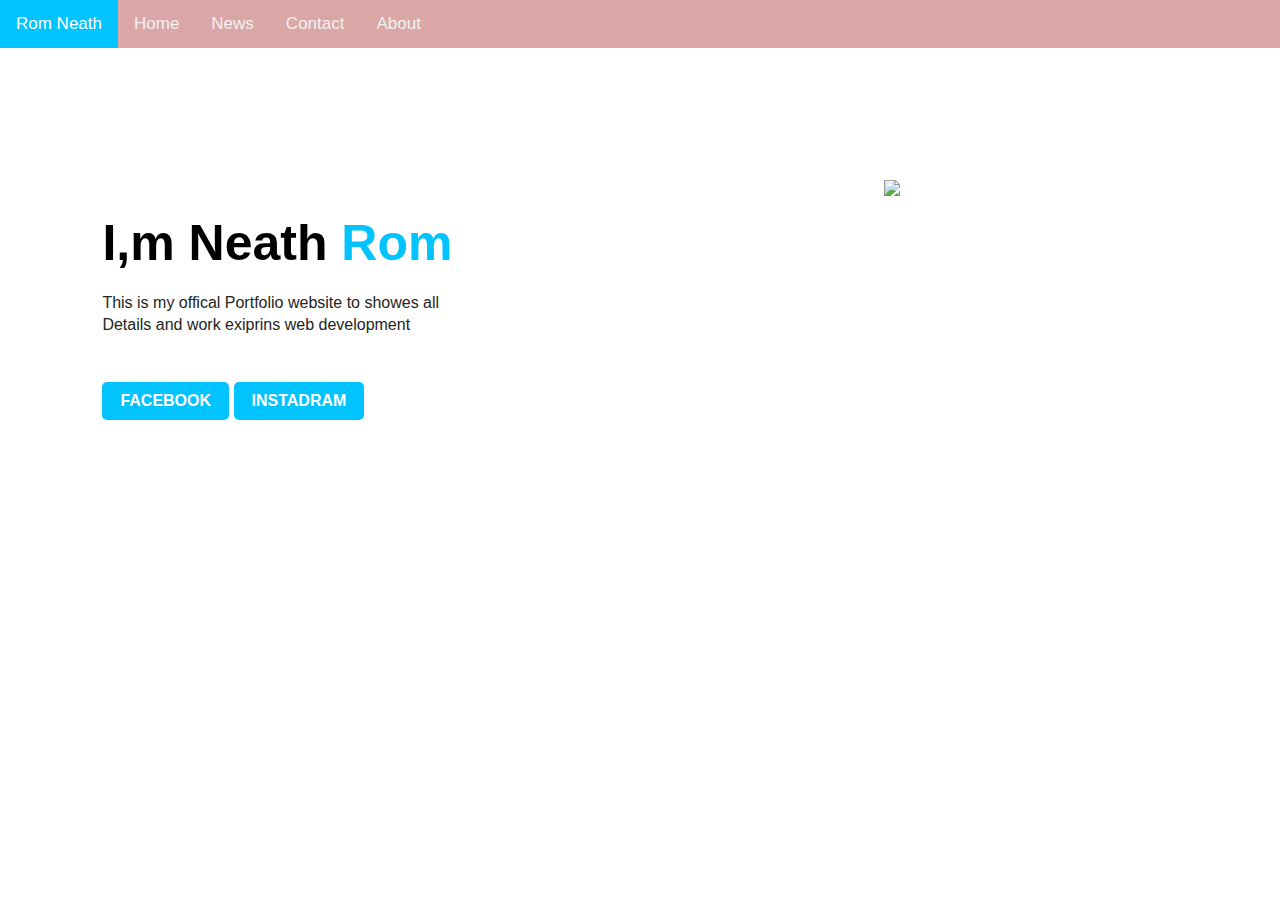
==== commit 8a2dff5d: "Add files via upload" ====
--- a/index.html
+++ b/index.html
@@ -1,794 +1,46 @@
 <!DOCTYPE html>
-<html lang="en">
-
+<html>
 <head>
-  <meta charset="utf-8">
-  <meta content="width=device-width, initial-scale=1.0" name="viewport">
-
-  <title>Personal Bootstrap Template</title>
-  <meta content="" name="description">
-  <meta content="" name="keywords">
-
-  <!-- Favicons -->
-  <link href="assets/img/favicon.png" rel="icon">
-  <link href="assets/img/apple-touch-icon.png" rel="apple-touch-icon">
-
-  <!-- Google Fonts -->
-  <link href="https://fonts.googleapis.com/css?family=Open+Sans:300,300i,400,400i,600,600i,700,700i|Raleway:300,300i,400,400i,500,500i,600,600i,700,700i|Poppins:300,300i,400,400i,500,500i,600,600i,700,700i" rel="stylesheet">
-
-  <!-- Vendor CSS Files -->
-  <link href="assets/vendor/bootstrap/css/bootstrap.min.css" rel="stylesheet">
-  <link href="assets/vendor/bootstrap-icons/bootstrap-icons.css" rel="stylesheet">
-  <link href="assets/vendor/boxicons/css/boxicons.min.css" rel="stylesheet">
-  <link href="assets/vendor/glightbox/css/glightbox.min.css" rel="stylesheet">
-  <link href="assets/vendor/remixicon/remixicon.css" rel="stylesheet">
-  <link href="assets/vendor/swiper/swiper-bundle.min.css" rel="stylesheet">
-
-  <!-- Template Main CSS File -->
-  <link href="assets/css/style.css" rel="stylesheet">
-
-  <!-- =======================================================
-  * Template Name: Personal
-  * Updated: Jul 27 2023 with Bootstrap v5.3.1
-  * Template URL: https://bootstrapmade.com/personal-free-resume-bootstrap-template/
-  * Author: BootstrapMade.com
-  * License: https://bootstrapmade.com/license/
-  ======================================================== -->
+<meta name="viewport" content="width=device-width, initial-scale=1">
+<link rel="stylesheet" href="https://cdnjs.cloudflare.com/ajax/libs/font-awesome/4.7.0/css/font-awesome.min.css">
+<link rel="stylesheet" href="style.css">
 </head>
-
 <body>
 
-  <!-- ======= Header ======= -->
-  <header id="header">
-    <div class="container">
-
-      <h1><a href="index.html">Roth Tayninh</a></h1>
-      <!-- Uncomment below if you prefer to use an image logo -->
-      <!-- <a href="index.html" class="mr-auto"><img src="assets/img/logo.png" alt="" class="img-fluid"></a> -->
-      <h2>I'm a <span>IT Support</span> from Svay Rieng University</h2>
-
-      <nav id="navbar" class="navbar">
-        <ul>
-          <li><a class="nav-link active" href="#header">Home</a></li>
-          <li><a class="nav-link" href="#about">About</a></li>
-          <li><a class="nav-link" href="#resume">Resume</a></li>
-          <li><a class="nav-link" href="#services">Services</a></li>
-          <li><a class="nav-link" href="#portfolio">Portfolio</a></li>
-          <li><a class="nav-link" href="#contact">Contact</a></li>
-        </ul>
-        <i class="bi bi-list mobile-nav-toggle"></i>
-      </nav><!-- .navbar -->
-
-      <div class="social-links">
-        <a href="#" class="facebook"><i class="bi bi-facebook"></i></a>
-        <a href="#" class="instagram"><i class="bi bi-instagram"></i></a>
-        <a href="https://t.me/rothtayninh" class="telegram"><i class="bi bi-telegram"></i></a>
-        <a href="https://www.youtube.com/channel/UCRRHd4rrUDkobXG93uAYiHg" class="youtube"><i class="bi bi-youtube"></i></a>
-        <a href="assets/img/cv.pdf" download>CV</a>
-      </div>
-    </div>
-  </header><!-- End Header -->
-  <div class="images">
-    <img src="assets/img/shape1.png" class="shape">
-    <img src="assets/img/girl.png" class="girl">
+<div class="topnav" id="myTopnav">
+  <a href="#home" class="active">Rom Neath</a>
+  <a href="#home">Home</a>
+  <a href="#news">News</a>
+  <a href="#contact">Contact</a>
+  <a href="#about">About</a>
+  <a href="javascript:void(0);" class="icon" onclick="myFunction()">
+    <i class="fa fa-bars"></i>
+  </a>
 </div>
 
-  <!-- ======= About Section ======= -->
-  <section id="about" class="about">
+<div class="detel">
+    <h2>I,m Neath <span>Rom</span></h2>
+    <p>This is my offical Portfolio website to showes all
+        <br>Details and work exiprins web development
+    </p>
+    <a href="#">FACEBOOK</a>
+    <a href="#">INSTADRAM</a>
+</div>
+<div class="images">
+    <img src="img/shape1.png" class="shape">
+    <img src="img/girl.png" class="girl">
+</div>
 
-    <!-- ======= About Me ======= -->
-    <div class="about-me container">
-
-      <div class="section-title">
-        <h2>About</h2>
-        <p>Learn more about me</p>
-      </div>
-
-      <div class="row">
-        <div class="col-lg-4" data-aos="fade-right">
-          <img src="assets/img/me1.png" class="img-fluid" alt="">
-        </div>
-        <div class="col-lg-8 pt-4 pt-lg-0 content" data-aos="fade-left">
-          <h3>IT &amp; Support</h3>
-          <p class="fst-italic">
-            Lorem ipsum dolor sit amet, consectetur adipiscing elit, sed do eiusmod tempor incididunt ut labore et dolore
-            magna aliqua.
-          </p>
-          <div class="row">
-            <div class="col-lg-6">
-              <ul>
-                <li><i class="bi bi-chevron-right"></i> <strong>Birthday:</strong> <span>10 Jan 2001</span></li>
-                <li><i class="bi bi-chevron-right"></i> <strong>Website:</strong> <span>www.example.com</span></li>
-                <li><i class="bi bi-chevron-right"></i> <strong>Phone:</strong> <span>+855 866 563 51</span></li>
-                <li><i class="bi bi-chevron-right"></i> <strong>City:</strong> <span>Svay Rieng, CAM</span></li>
-              </ul>
-            </div>
-            <div class="col-lg-6">
-              <ul>
-                <li><i class="bi bi-chevron-right"></i> <strong>Age:</strong> <span>18</span></li>
-                <li><i class="bi bi-chevron-right"></i> <strong>Degree:</strong> <span>Master</span></li>
-                <li><i class="bi bi-chevron-right"></i> <strong>PhEmailone:</strong> <span>rothtayninh@gmail.com</span></li>
-                <li><i class="bi bi-chevron-right"></i> <strong>Freelance:</strong> <span>Available</span></li>
-              </ul>
-            </div>
-          </div>
-          <p>
-            Officiis eligendi itaque labore et dolorum mollitia officiis optio vero. Quisquam sunt adipisci omnis et ut. Nulla accusantium dolor incidunt officia tempore. Et eius omnis.
-            Cupiditate ut dicta maxime officiis quidem quia. Sed et consectetur qui quia repellendus itaque neque. Aliquid amet quidem ut quaerat cupiditate. Ab et eum qui repellendus omnis culpa magni laudantium dolores.
-          </p>
-        </div>
-      </div>
-
-    </div><!-- End About Me -->
-
-    <!-- ======= Counts ======= -->
-    <div class="counts container">
-
-      <div class="row">
-
-        <div class="col-lg-3 col-md-6">
-          <div class="count-box">
-            <i class="bi bi-emoji-smile"></i>
-            <span data-purecounter-start="0" data-purecounter-end="232" data-purecounter-duration="1" class="purecounter"></span>
-            <p>Happy Clients</p>
-          </div>
-        </div>
-
-        <div class="col-lg-3 col-md-6 mt-5 mt-md-0">
-          <div class="count-box">
-            <i class="bi bi-journal-richtext"></i>
-            <span data-purecounter-start="0" data-purecounter-end="521" data-purecounter-duration="1" class="purecounter"></span>
-            <p>Projects</p>
-          </div>
-        </div>
-
-        <div class="col-lg-3 col-md-6 mt-5 mt-lg-0">
-          <div class="count-box">
-            <i class="bi bi-headset"></i>
-            <span data-purecounter-start="0" data-purecounter-end="1463" data-purecounter-duration="1" class="purecounter"></span>
-            <p>Hours Of Support</p>
-          </div>
-        </div>
-
-        <div class="col-lg-3 col-md-6 mt-5 mt-lg-0">
-          <div class="count-box">
-            <i class="bi bi-award"></i>
-            <span data-purecounter-start="0" data-purecounter-end="24" data-purecounter-duration="1" class="purecounter"></span>
-            <p>Awards</p>
-          </div>
-        </div>
-
-      </div>
-
-    </div><!-- End Counts -->
-
-    <!-- ======= Skills  ======= -->
-    <div class="skills container">
-
-      <div class="section-title">
-        <h2>Skills</h2>
-      </div>
-
-      <div class="row skills-content">
-
-        <div class="col-lg-6">
-
-          <div class="progress">
-            <span class="skill">Windows server <i class="val">100%</i></span>
-            <div class="progress-bar-wrap">
-              <div class="progress-bar" role="progressbar" aria-valuenow="100" aria-valuemin="0" aria-valuemax="100"></div>
-            </div>
-          </div>
-
-          <div class="progress">
-            <span class="skill">Mikrotik <i class="val">90%</i></span>
-            <div class="progress-bar-wrap">
-              <div class="progress-bar" role="progressbar" aria-valuenow="90" aria-valuemin="0" aria-valuemax="100"></div>
-            </div>
-          </div>
-
-          <div class="progress">
-            <span class="skill">Firewall <i class="val">75%</i></span>
-            <div class="progress-bar-wrap">
-              <div class="progress-bar" role="progressbar" aria-valuenow="75" aria-valuemin="0" aria-valuemax="100"></div>
-            </div>
-          </div>
-
-        </div>
-
-        <div class="col-lg-6">
-
-          <div class="progress">
-            <span class="skill">HTML <i class="val">80%</i></span>
-            <div class="progress-bar-wrap">
-              <div class="progress-bar" role="progressbar" aria-valuenow="80" aria-valuemin="0" aria-valuemax="100"></div>
-            </div>
-          </div>
-
-          <div class="progress">
-            <span class="skill">CSS<i class="val">90%</i></span>
-            <div class="progress-bar-wrap">
-              <div class="progress-bar" role="progressbar" aria-valuenow="90" aria-valuemin="0" aria-valuemax="100"></div>
-            </div>
-          </div>
-
-          <div class="progress">
-            <span class="skill">Photoshop <i class="val">55%</i></span>
-            <div class="progress-bar-wrap">
-              <div class="progress-bar" role="progressbar" aria-valuenow="55" aria-valuemin="0" aria-valuemax="100"></div>
-            </div>
-          </div>
-
-        </div>
-
-      </div>
-
-    </div><!-- End Skills -->
-
-    <!-- ======= Interests ======= -->
-    <div class="interests container">
-
-      <div class="section-title">
-        <h2>Interests</h2>
-      </div>
-
-      <div class="row">
-        <div class="col-lg-3 col-md-4">
-          <div class="icon-box">
-            <i class="ri-store-line" style="color: #ffbb2c;"></i>
-            <h3>Lorem Ipsum</h3>
-          </div>
-        </div>
-        <div class="col-lg-3 col-md-4 mt-4 mt-md-0">
-          <div class="icon-box">
-            <i class="ri-bar-chart-box-line" style="color: #5578ff;"></i>
-            <h3>Dolor Sitema</h3>
-          </div>
-        </div>
-        <div class="col-lg-3 col-md-4 mt-4 mt-md-0">
-          <div class="icon-box">
-            <i class="ri-calendar-todo-line" style="color: #e80368;"></i>
-            <h3>Sed perspiciatis</h3>
-          </div>
-        </div>
-        <div class="col-lg-3 col-md-4 mt-4 mt-lg-0">
-          <div class="icon-box">
-            <i class="ri-paint-brush-line" style="color: #e361ff;"></i>
-            <h3>Magni Dolores</h3>
-          </div>
-        </div>
-        <div class="col-lg-3 col-md-4 mt-4">
-          <div class="icon-box">
-            <i class="ri-database-2-line" style="color: #47aeff;"></i>
-            <h3>Nemo Enim</h3>
-          </div>
-        </div>
-        <div class="col-lg-3 col-md-4 mt-4">
-          <div class="icon-box">
-            <i class="ri-gradienter-line" style="color: #ffa76e;"></i>
-            <h3>Eiusmod Tempor</h3>
-          </div>
-        </div>
-        <div class="col-lg-3 col-md-4 mt-4">
-          <div class="icon-box">
-            <i class="ri-file-list-3-line" style="color: #11dbcf;"></i>
-            <h3>Midela Teren</h3>
-          </div>
-        </div>
-        <div class="col-lg-3 col-md-4 mt-4">
-          <div class="icon-box">
-            <i class="ri-price-tag-2-line" style="color: #4233ff;"></i>
-            <h3>Pira Neve</h3>
-          </div>
-        </div>
-        <div class="col-lg-3 col-md-4 mt-4">
-          <div class="icon-box">
-            <i class="ri-anchor-line" style="color: #b2904f;"></i>
-            <h3>Dirada Pack</h3>
-          </div>
-        </div>
-        <div class="col-lg-3 col-md-4 mt-4">
-          <div class="icon-box">
-            <i class="ri-disc-line" style="color: #b20969;"></i>
-            <h3>Moton Ideal</h3>
-          </div>
-        </div>
-        <div class="col-lg-3 col-md-4 mt-4">
-          <div class="icon-box">
-            <i class="ri-base-station-line" style="color: #ff5828;"></i>
-            <h3>Verdo Park</h3>
-          </div>
-        </div>
-        <div class="col-lg-3 col-md-4 mt-4">
-          <div class="icon-box">
-            <i class="ri-fingerprint-line" style="color: #29cc61;"></i>
-            <h3>Flavor Nivelanda</h3>
-          </div>
-        </div>
-      </div>
-
-    </div><!-- End Interests -->
-
-    <!-- ======= Testimonials ======= -->
-    <div class="testimonials container">
-
-      <div class="section-title">
-        <h2>Testimonials</h2>
-      </div>
-
-      <div class="testimonials-slider swiper" data-aos="fade-up" data-aos-delay="100">
-        <div class="swiper-wrapper">
-
-          <div class="swiper-slide">
-            <div class="testimonial-item">
-              <p>
-                <i class="bx bxs-quote-alt-left quote-icon-left"></i>
-                Proin iaculis purus consequat sem cure digni ssim donec porttitora entum suscipit rhoncus. Accusantium quam, ultricies eget id, aliquam eget nibh et. Maecen aliquam, risus at semper.
-                <i class="bx bxs-quote-alt-right quote-icon-right"></i>
-              </p>
-              <img src="assets/img/testimonials/testimonials-1.jpg" class="testimonial-img" alt="">
-              <h3>Saul Goodman</h3>
-              <h4>Ceo &amp; Founder</h4>
-            </div>
-          </div><!-- End testimonial item -->
-
-          <div class="swiper-slide">
-            <div class="testimonial-item">
-              <p>
-                <i class="bx bxs-quote-alt-left quote-icon-left"></i>
-                Export tempor illum tamen malis malis eram quae irure esse labore quem cillum quid cillum eram malis quorum velit fore eram velit sunt aliqua noster fugiat irure amet legam anim culpa.
-                <i class="bx bxs-quote-alt-right quote-icon-right"></i>
-              </p>
-              <img src="assets/img/testimonials/testimonials-2.jpg" class="testimonial-img" alt="">
-              <h3>Sara Wilsson</h3>
-              <h4>Designer</h4>
-            </div>
-          </div><!-- End testimonial item -->
-
-          <div class="swiper-slide">
-            <div class="testimonial-item">
-              <p>
-                <i class="bx bxs-quote-alt-left quote-icon-left"></i>
-                Enim nisi quem export duis labore cillum quae magna enim sint quorum nulla quem veniam duis minim tempor labore quem eram duis noster aute amet eram fore quis sint minim.
-                <i class="bx bxs-quote-alt-right quote-icon-right"></i>
-              </p>
-              <img src="assets/img/testimonials/testimonials-3.jpg" class="testimonial-img" alt="">
-              <h3>Jena Karlis</h3>
-              <h4>Store Owner</h4>
-            </div>
-          </div><!-- End testimonial item -->
-
-          <div class="swiper-slide">
-            <div class="testimonial-item">
-              <p>
-                <i class="bx bxs-quote-alt-left quote-icon-left"></i>
-                Fugiat enim eram quae cillum dolore dolor amet nulla culpa multos export minim fugiat minim velit minim dolor enim duis veniam ipsum anim magna sunt elit fore quem dolore labore illum veniam.
-                <i class="bx bxs-quote-alt-right quote-icon-right"></i>
-              </p>
-              <img src="assets/img/testimonials/testimonials-4.jpg" class="testimonial-img" alt="">
-              <h3>Matt Brandon</h3>
-              <h4>Freelancer</h4>
-            </div>
-          </div><!-- End testimonial item -->
-
-          <div class="swiper-slide">
-            <div class="testimonial-item">
-              <p>
-                <i class="bx bxs-quote-alt-left quote-icon-left"></i>
-                Quis quorum aliqua sint quem legam fore sunt eram irure aliqua veniam tempor noster veniam enim culpa labore duis sunt culpa nulla illum cillum fugiat legam esse veniam culpa fore nisi cillum quid.
-                <i class="bx bxs-quote-alt-right quote-icon-right"></i>
-              </p>
-              <img src="assets/img/testimonials/testimonials-5.jpg" class="testimonial-img" alt="">
-              <h3>John Larson</h3>
-              <h4>Entrepreneur</h4>
-            </div>
-          </div><!-- End testimonial item -->
-
-        </div>
-        <div class="swiper-pagination"></div>
-      </div>
-
-      <div class="owl-carousel testimonials-carousel">
-
-      </div>
-
-    </div><!-- End Testimonials  -->
-
-  </section><!-- End About Section -->
-
-  <!-- ======= Resume Section ======= -->
-  <section id="resume" class="resume">
-    <div class="container">
-
-      <div class="section-title">
-        <h2>Resume</h2>
-        <p>Check My Resume</p>
-      </div>
-
-      <div class="row">
-        <div class="col-lg-6">
-          <h3 class="resume-title">Sumary</h3>
-          <div class="resume-item pb-0">
-            <h4>Alice Barkley</h4>
-            <p><em>It support with 3+ years of experience design network and developing for company.</em></p>
-            <p>
-            <ul>
-              <li>Bavet, Svay Rieng, CAM</li>
-              <li>+885 866 563 51</li>
-              <li>tayninhroth@gmail.com</li>
-            </ul>
-            </p>
-          </div>
-
-          <h3 class="resume-title">Education</h3>
-          <div class="resume-item">
-            <h4>Primary School, Secondary​ School &amp; High School</h4>
-            <h5>2006 - 2012</h5>
-            <p><em> PrimarySchool</em></p>
-            <p> At Brasat PrimarySchool</p>
-            <h5>2012 - 2015</h5>
-            <p><em> SecondarySchool</em></p>
-            <p> At Brasat SecondarySchool</p>
-            <h5>2015 - 2018</h5>
-            <p><em> High School</em></p>
-            <p> At Bunrany Hunsen Chantrea SecondarySchool</p>
-
-          </div>
-          <div class="resume-item">
-            <h4>University</h4>
-            <h5>2019 - 2021</h5>
-            <p><em>At Svay Rieng University</em></p>
-            <p>Skill  Computer Science</p>
-          </div>
-        </div>
-        <div class="col-lg-6">
-          <h3 class="resume-title">Professional Experience</h3>
-          <div class="resume-item">
-            <h4>IT SUPPORT</h4>
-            <h5>2020 - 2021</h5>
-            <p><em>Experion, Bavet, Svay Rieng </em></p>
-            <p>
-            <ul>
-              <li>Windows Server</li>
-              <li>Progream AS400</li>
-              <li>Install Camera</li>
-              <li>Plane network new office</li>
-              <li>Support Excel for clien</li>
-              <li>Printer : connect printer refill toner change drum</li>
-            </ul>
-            </p>
-          </div>
-          <div class="resume-item">
-            <h4>IT SUPPORT</h4>
-            <h5>25/08/2022 - Present</h5>
-            <p><em>Bavet kandal Village, Sangkat Bavet, Bavet City Svay Rieng Province, CAM</em></p>
-            <p>
-            <ul>
-              <li>Monitoring Netowrk</li>
-              <li>Support SL System </li>
-              <li>Connect PBX</li>
-              <li>Mikrotik</li>
-              <li>Desgin for Gaming and slot </li>
-              <li>Share printer, Share folder</li>
-            </ul>
-            </p>
-          </div>
-        </div>
-      </div>
-
-    </div>
-  </section><!-- End Resume Section -->
-
-  <!-- ======= Services Section ======= -->
-  <section id="services" class="services">
-    <div class="container">
-
-      <div class="section-title">
-        <h2>Services</h2>
-        <p>My Services</p>
-      </div>
-
-      <div class="row">
-        <div class="col-lg-4 col-md-6 d-flex align-items-stretch">
-          <div class="icon-box">
-            <div class="icon"><i class="bx bxl-dribbble"></i></div>
-            <h4><a href="">Install Camera</a></h4>
-            <p>Voluptatum deleniti atque corrupti quos dolores et quas molestias excepturi</p>
-          </div>
-        </div>
-
-        <div class="col-lg-4 col-md-6 d-flex align-items-stretch mt-4 mt-md-0">
-          <div class="icon-box">
-            <div class="icon"><i class="bx bx-file"></i></div>
-            <h4><a href="">Install Network</a></h4>
-            <p>Duis aute irure dolor in reprehenderit in voluptate velit esse cillum dolore</p>
-          </div>
-        </div>
-
-        <div class="col-lg-4 col-md-6 d-flex align-items-stretch mt-4 mt-lg-0">
-          <div class="icon-box">
-            <div class="icon"><i class="bx bx-tachometer"></i></div>
-            <h4><a href="">Desgin</a></h4>
-            <p>Excepteur sint occaecat cupidatat non proident, sunt in culpa qui officia</p>
-          </div>
-        </div>
-
-        <div class="col-lg-4 col-md-6 d-flex align-items-stretch mt-4">
-          <div class="icon-box">
-            <div class="icon"><i class="bx bx-world"></i></div>
-            <h4><a href="">Camera Man</a></h4>
-            <p>At vero eos et accusamus et iusto odio dignissimos ducimus qui blanditiis</p>
-          </div>
-        </div>
-
-        <div class="col-lg-4 col-md-6 d-flex align-items-stretch mt-4">
-          <div class="icon-box">
-            <div class="icon"><i class="bx bx-slideshow"></i></div>
-            <h4><a href="">Print</a></h4>
-            <p>Quis consequatur saepe eligendi voluptatem consequatur dolor consequuntur</p>
-          </div>
-        </div>
-
-        <div class="col-lg-4 col-md-6 d-flex align-items-stretch mt-4">
-          <div class="icon-box">
-            <div class="icon"><i class="bx bx-arch"></i></div>
-            <h4><a href="">Copy</a></h4>
-            <p>Modi nostrum vel laborum. Porro fugit error sit minus sapiente sit aspernatur</p>
-          </div>
-        </div>
-
-      </div>
-
-    </div>
-  </section><!-- End Services Section -->
-
-  <!-- ======= Portfolio Section ======= -->
-  <section id="portfolio" class="portfolio">
-    <div class="container">
-
-      <div class="section-title">
-        <h2>Portfolio</h2>
-        <p>My Works</p>
-      </div>
-
-      <div class="row">
-        <div class="col-lg-12 d-flex justify-content-center">
-          <ul id="portfolio-flters">
-            <li data-filter="*" class="filter-active">All</li>
-            <li data-filter=".filter-app">App</li>
-            <li data-filter=".filter-card">Card</li>
-            <li data-filter=".filter-web">Web</li>
-          </ul>
-        </div>
-      </div>
-
-      <div class="row portfolio-container">
-
-        <div class="col-lg-4 col-md-6 portfolio-item filter-app">
-          <div class="portfolio-wrap">
-            <img src="assets/img/portfolio/portfolio-1.jpg" class="img-fluid" alt="">
-            <div class="portfolio-info">
-              <h4>App 1</h4>
-              <p>App</p>
-              <div class="portfolio-links">
-                <a href="assets/img/portfolio/portfolio-1.jpg" data-gallery="portfolioGallery" class="portfolio-lightbox" title="App 1"><i class="bx bx-plus"></i></a>
-                <a href="portfolio-details.html" data-gallery="portfolioDetailsGallery" data-glightbox="type: external" class="portfolio-details-lightbox" title="Portfolio Details"><i class="bx bx-link"></i></a>
-              </div>
-            </div>
-          </div>
-        </div>
-
-        <div class="col-lg-4 col-md-6 portfolio-item filter-web">
-          <div class="portfolio-wrap">
-            <img src="assets/img/portfolio/portfolio-2.jpg" class="img-fluid" alt="">
-            <div class="portfolio-info">
-              <h4>Web 3</h4>
-              <p>Web</p>
-              <div class="portfolio-links">
-                <a href="assets/img/portfolio/portfolio-2.jpg" data-gallery="portfolioGallery" class="portfolio-lightbox" title="Web 3"><i class="bx bx-plus"></i></a>
-                <a href="portfolio-details.html" data-gallery="portfolioDetailsGallery" data-glightbox="type: external" class="portfolio-details-lightbox" title="Portfolio Details"><i class="bx bx-link"></i></a>
-              </div>
-            </div>
-          </div>
-        </div>
-
-        <div class="col-lg-4 col-md-6 portfolio-item filter-app">
-          <div class="portfolio-wrap">
-            <img src="assets/img/portfolio/portfolio-3.jpg" class="img-fluid" alt="">
-            <div class="portfolio-info">
-              <h4>App 2</h4>
-              <p>App</p>
-              <div class="portfolio-links">
-                <a href="assets/img/portfolio/portfolio-3.jpg" data-gallery="portfolioGallery" class="portfolio-lightbox" title="App 2"><i class="bx bx-plus"></i></a>
-                <a href="portfolio-details.html" data-gallery="portfolioDetailsGallery" data-glightbox="type: external" class="portfolio-details-lightbox" title="Portfolio Details"><i class="bx bx-link"></i></a>
-              </div>
-            </div>
-          </div>
-        </div>
-
-        <div class="col-lg-4 col-md-6 portfolio-item filter-card">
-          <div class="portfolio-wrap">
-            <img src="assets/img/portfolio/portfolio-4.jpg" class="img-fluid" alt="">
-            <div class="portfolio-info">
-              <h4>Card 2</h4>
-              <p>Card</p>
-              <div class="portfolio-links">
-                <a href="assets/img/portfolio/portfolio-4.jpg" data-gallery="portfolioGallery" class="portfolio-lightbox" title="Card 2"><i class="bx bx-plus"></i></a>
-                <a href="portfolio-details.html" data-gallery="portfolioDetailsGallery" data-glightbox="type: external" class="portfolio-details-lightbox" title="Portfolio Details"><i class="bx bx-link"></i></a>
-              </div>
-            </div>
-          </div>
-        </div>
-
-        <div class="col-lg-4 col-md-6 portfolio-item filter-web">
-          <div class="portfolio-wrap">
-            <img src="assets/img/portfolio/portfolio-5.jpg" class="img-fluid" alt="">
-            <div class="portfolio-info">
-              <h4>Web 2</h4>
-              <p>Web</p>
-              <div class="portfolio-links">
-                <a href="assets/img/portfolio/portfolio-5.jpg" data-gallery="portfolioGallery" class="portfolio-lightbox" title="Web 2"><i class="bx bx-plus"></i></a>
-                <a href="portfolio-details.html" data-gallery="portfolioDetailsGallery" data-glightbox="type: external" class="portfolio-details-lightbox" title="Portfolio Details"><i class="bx bx-link"></i></a>
-              </div>
-            </div>
-          </div>
-        </div>
-
-        <div class="col-lg-4 col-md-6 portfolio-item filter-app">
-          <div class="portfolio-wrap">
-            <img src="assets/img/portfolio/portfolio-6.jpg" class="img-fluid" alt="">
-            <div class="portfolio-info">
-              <h4>App 3</h4>
-              <p>App</p>
-              <div class="portfolio-links">
-                <a href="assets/img/portfolio/portfolio-6.jpg" data-gallery="portfolioGallery" class="portfolio-lightbox" title="App 3"><i class="bx bx-plus"></i></a>
-                <a href="portfolio-details.html" data-gallery="portfolioDetailsGallery" data-glightbox="type: external" class="portfolio-details-lightbox" title="Portfolio Details"><i class="bx bx-link"></i></a>
-              </div>
-            </div>
-          </div>
-        </div>
-
-        <div class="col-lg-4 col-md-6 portfolio-item filter-card">
-          <div class="portfolio-wrap">
-            <img src="assets/img/portfolio/portfolio-7.jpg" class="img-fluid" alt="">
-            <div class="portfolio-info">
-              <h4>Card 1</h4>
-              <p>Card</p>
-              <div class="portfolio-links">
-                <a href="assets/img/portfolio/portfolio-7.jpg" data-gallery="portfolioGallery" class="portfolio-lightbox" title="Card 1"><i class="bx bx-plus"></i></a>
-                <a href="portfolio-details.html" data-gallery="portfolioDetailsGallery" data-glightbox="type: external" class="portfolio-details-lightbox" title="Portfolio Details"><i class="bx bx-link"></i></a>
-              </div>
-            </div>
-          </div>
-        </div>
-
-        <div class="col-lg-4 col-md-6 portfolio-item filter-card">
-          <div class="portfolio-wrap">
-            <img src="assets/img/portfolio/portfolio-8.jpg" class="img-fluid" alt="">
-            <div class="portfolio-info">
-              <h4>Card 3</h4>
-              <p>Card</p>
-              <div class="portfolio-links">
-                <a href="assets/img/portfolio/portfolio-8.jpg" data-gallery="portfolioGallery" class="portfolio-lightbox" title="Card 3"><i class="bx bx-plus"></i></a>
-                <a href="portfolio-details.html" data-gallery="portfolioDetailsGallery" data-glightbox="type: external" class="portfolio-details-lightbox" title="Portfolio Details"><i class="bx bx-link"></i></a>
-              </div>
-            </div>
-          </div>
-        </div>
-
-        <div class="col-lg-4 col-md-6 portfolio-item filter-web">
-          <div class="portfolio-wrap">
-            <img src="assets/img/portfolio/portfolio-9.jpg" class="img-fluid" alt="">
-            <div class="portfolio-info">
-              <h4>Web 3</h4>
-              <p>Web</p>
-              <div class="portfolio-links">
-                <a href="assets/img/portfolio/portfolio-9.jpg" data-gallery="portfolioGallery" class="portfolio-lightbox" title="Web 3"><i class="bx bx-plus"></i></a>
-                <a href="portfolio-details.html" data-gallery="portfolioDetailsGallery" data-glightbox="type: external" class="portfolio-details-lightbox" title="Portfolio Details"><i class="bx bx-link"></i></a>
-              </div>
-            </div>
-          </div>
-        </div>
-
-      </div>
-
-    </div>
-  </section><!-- End Portfolio Section -->
-
-  <!-- ======= Contact Section ======= -->
-  <section id="contact" class="contact">
-    <div class="container">
-
-      <div class="section-title">
-        <h2>Contact</h2>
-        <p>Contact Me</p>
-      </div>
-
-      <div class="row mt-2">
-
-        <div class="col-md-6 d-flex align-items-stretch">
-          <div class="info-box">
-            <i class="bx bx-map"></i>
-            <h3>My Address</h3>
-            <p>Svay rieng</p>
-          </div>
-        </div>
-
-        <div class="col-md-6 mt-4 mt-md-0 d-flex align-items-stretch">
-          <div class="info-box">
-            <i class="bx bx-share-alt"></i>
-            <h3>Social Profiles</h3>
-            <div class="social-links">
-              <a href="#" class="facebook"><i class="bi bi-facebook"></i></a>
-              <a href="#" class="instagram"><i class="bi bi-instagram"></i></a>
-              <a href="#" class="google-plus"><i class="bi bi-telegram"></i></a>
-              <a href="#" class="linkedin"><i class="bi bi-linkedin"></i></a>
-            </div>
-          </div>
-        </div>
-
-        <div class="col-md-6 mt-4 d-flex align-items-stretch">
-          <div class="info-box">
-            <i class="bx bx-envelope"></i>
-            <h3>Email Me</h3>
-            <p>rothtayninh@example.com</p>
-          </div>
-        </div>
-        <div class="col-md-6 mt-4 d-flex align-items-stretch">
-          <div class="info-box">
-            <i class="bx bx-phone-call"></i>
-            <h3>Call Me</h3>
-            <p>+885 866 563 51</p>
-          </div>
-        </div>
-      </div>
-
-      <form action="forms/contact.php" method="post" role="form" class="php-email-form mt-4">
-        <div class="row">
-          <div class="col-md-6 form-group">
-            <input type="text" name="name" class="form-control" id="name" placeholder="Your Name" required>
-          </div>
-          <div class="col-md-6 form-group mt-3 mt-md-0">
-            <input type="email" class="form-control" name="email" id="email" placeholder="Your Email" required>
-          </div>
-        </div>
-        <div class="form-group mt-3">
-          <input type="text" class="form-control" name="subject" id="subject" placeholder="Subject" required>
-        </div>
-        <div class="form-group mt-3">
-          <textarea class="form-control" name="message" rows="5" placeholder="Message" required></textarea>
-        </div>
-        <div class="my-3">
-          <div class="loading">Loading</div>
-          <div class="error-message"></div>
-          <div class="sent-message">Your message has been sent. Thank you!</div>
-        </div>
-        <div class="text-center"><button type="submit">Send Message</button></div>
-      </form>
-
-    </div>
-  </section><!-- End Contact Section -->
-
-  <div class="credits">
-    <!-- All the links in the footer should remain intact. -->
-    <!-- You can delete the links only if you purchased the pro version. -->
-    <!-- Licensing information: https://bootstrapmade.com/license/ -->
-    <!-- Purchase the pro version with working PHP/AJAX contact form: https://bootstrapmade.com/personal-free-resume-bootstrap-template/ -->
-    Designed by <a href="https://bootstrapmade.com/">Roth Tayninh</a>
-  </div>
-
-  <!-- Vendor JS Files -->
-  <script src="assets/vendor/purecounter/purecounter_vanilla.js"></script>
-  <script src="assets/vendor/bootstrap/js/bootstrap.bundle.min.js"></script>
-  <script src="assets/vendor/glightbox/js/glightbox.min.js"></script>
-  <script src="assets/vendor/isotope-layout/isotope.pkgd.min.js"></script>
-  <script src="assets/vendor/swiper/swiper-bundle.min.js"></script>
-  <script src="assets/vendor/waypoints/noframework.waypoints.js"></script>
-  <script src="assets/vendor/php-email-form/validate.js"></script>
-
-  <!-- Template Main JS File -->
-  <script src="assets/js/main.js"></script>
+<script>
+function myFunction() {
+  var x = document.getElementById("myTopnav");
+  if (x.className === "topnav") {
+    x.className += " responsive";
+  } else {
+    x.className = "topnav";
+  }
+}
+</script>
 
 </body>
-
-</html>+</html>
--- a/style.css
+++ b/style.css
@@ -0,0 +1,136 @@
+body {
+    margin: 0;
+    font-family: Arial, Helvetica, sans-serif;
+  }
+  
+  .topnav {
+    overflow: hidden;
+    background: #dba6a6;
+  }
+  
+  .topnav a {
+    float: left;
+    display: block;
+    color: #f2f2f2;
+    text-align: center;
+    padding: 14px 16px;
+    text-decoration: none;
+    font-size: 17px;
+  }
+  
+  .topnav a:hover {
+    background-color: #00c3ff;
+    color: #ffffff;
+  }
+  
+  .topnav a.active {
+    background-color: #00c3ff;
+    color: rgb(255, 255, 255);
+  }
+  
+  .topnav .icon {
+    display: none;
+  }
+  
+  @media screen and (max-width: 600px) {
+    .topnav a:not(:first-child) {display: none;}
+    .topnav a.icon {
+      float: right;
+      display: block;
+    }
+  }
+  
+  @media screen and (max-width: 600px) {
+    .topnav.responsive {position: relative;}
+    .topnav.responsive .icon {
+      position: absolute;
+      right: 0;
+      top: 0;
+    }
+    .topnav.responsive a {
+      float: none;
+      display: block;
+      text-align: left;
+    }
+  }
+  .hero{
+    position: relative;
+    width: 100%;
+    height: 100vh;
+    background: #000000;
+}
+nav{
+    display: flex;
+    width: 84%;
+    margin: auto;
+    padding: 20px 0;
+    align-items: center;
+    justify-content: space-between;
+}
+nav ul li{
+    display: inline-block;
+    list-style: none;
+    margin: 10px 20px;
+
+}
+
+nav ul li a{
+    text-decoration: none;
+    color: rgb(9, 206, 255);
+    font-weight: bold;
+}
+
+nav ul li a:hover{
+    color: yellow;
+}
+.detel{
+    margin-left: 8%;
+    margin-top: 13%;
+    
+
+}
+.detel h2{
+    font-size: 50PX;
+    color: rgb(0, 0, 0);
+    margin-bottom: 20PX;
+}
+span{
+    color: #00c3ff;
+}
+.detel p{
+    color:rgb(37, 36, 33);
+    line-height: 22px;
+}
+.detel a{
+    background: #00c3ff;
+    color: white;
+    padding: 10px 18px;
+    text-decoration: none;
+    font-weight: bold;
+    display: inline-block;
+    margin: 30px 0;
+    border-radius: 5px;
+
+}
+
+.images {
+    width: 45%;
+    height: 80%;
+    position: absolute;
+    bottom: 0;
+    right: 100px;
+}
+.images img{
+    height: 100%;
+    position: absolute;
+    left: 50%;
+    bottom: 0;
+    transform: translateX(-50%);
+    transition: bottom 2s, left 2s;
+}
+.images:hover .shape{
+    bottom: 40px;
+}
+.images:hover .girl{
+    left: 45%;
+}